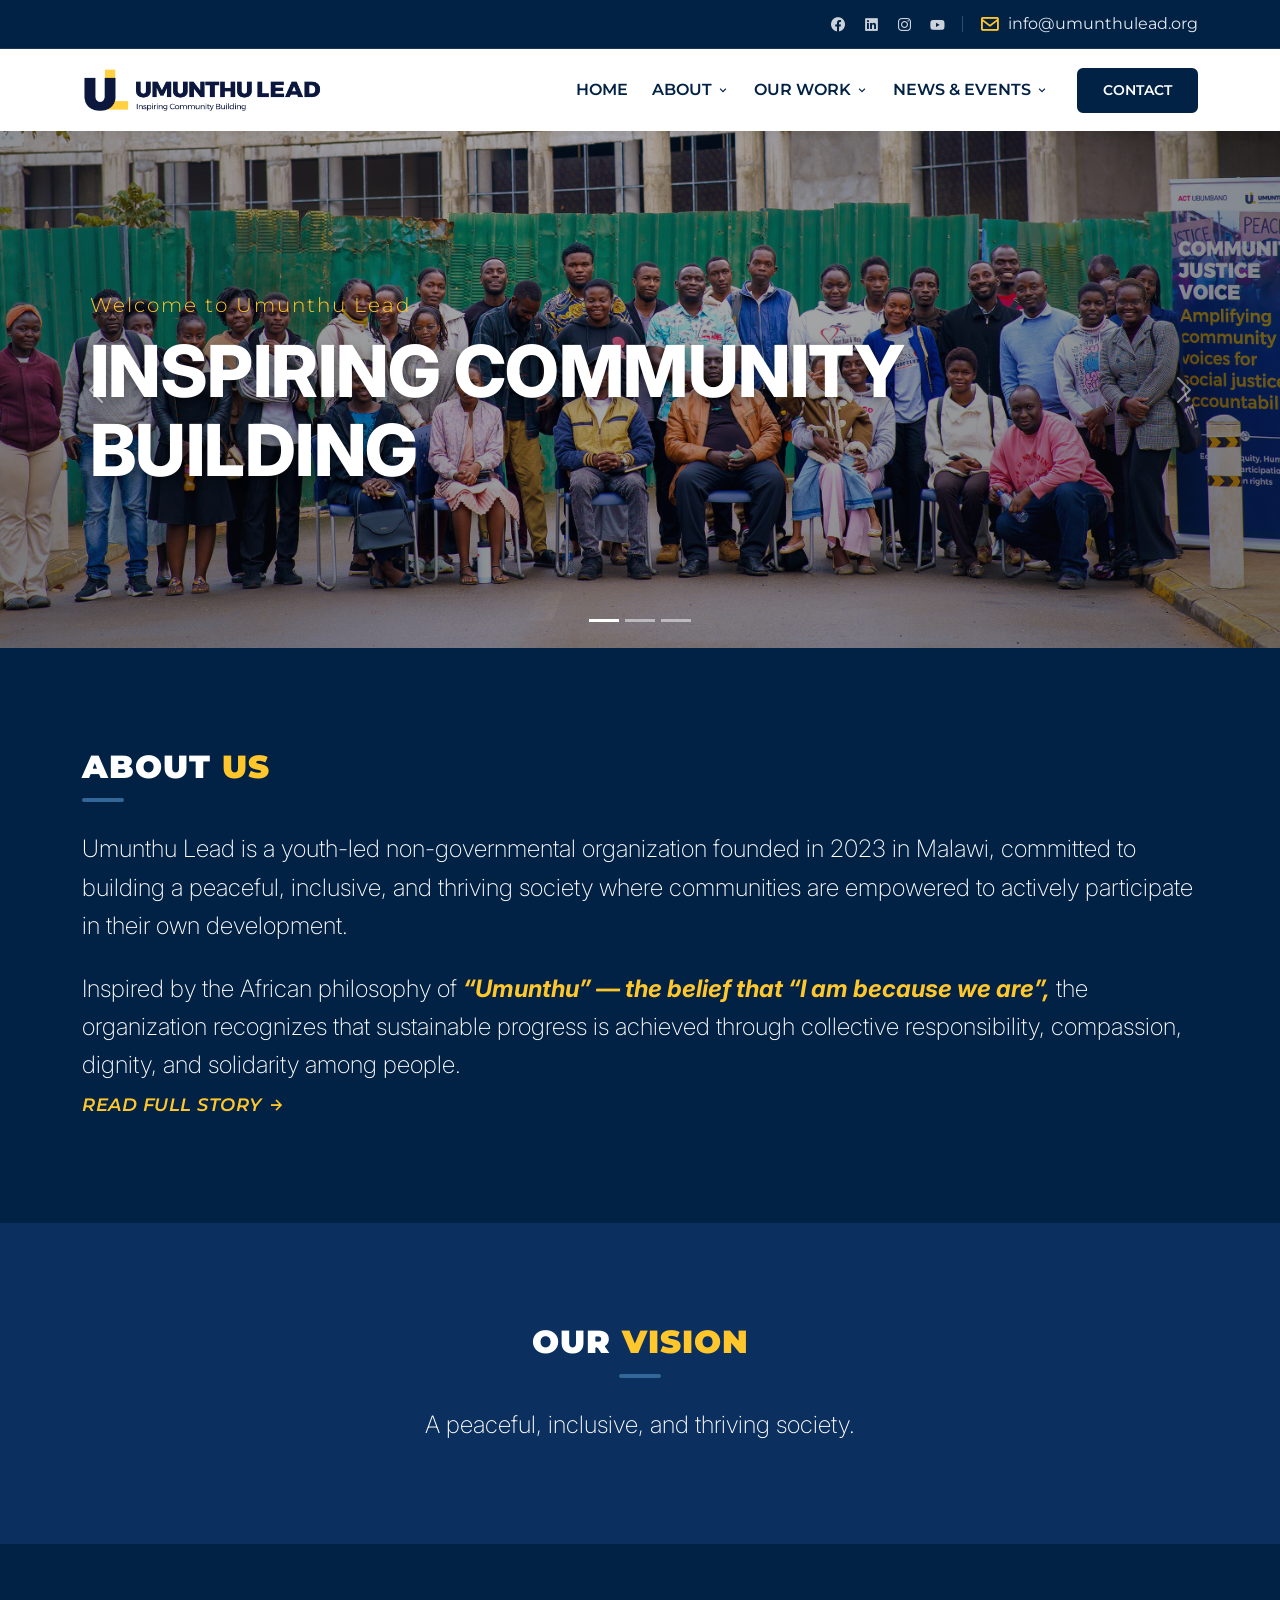
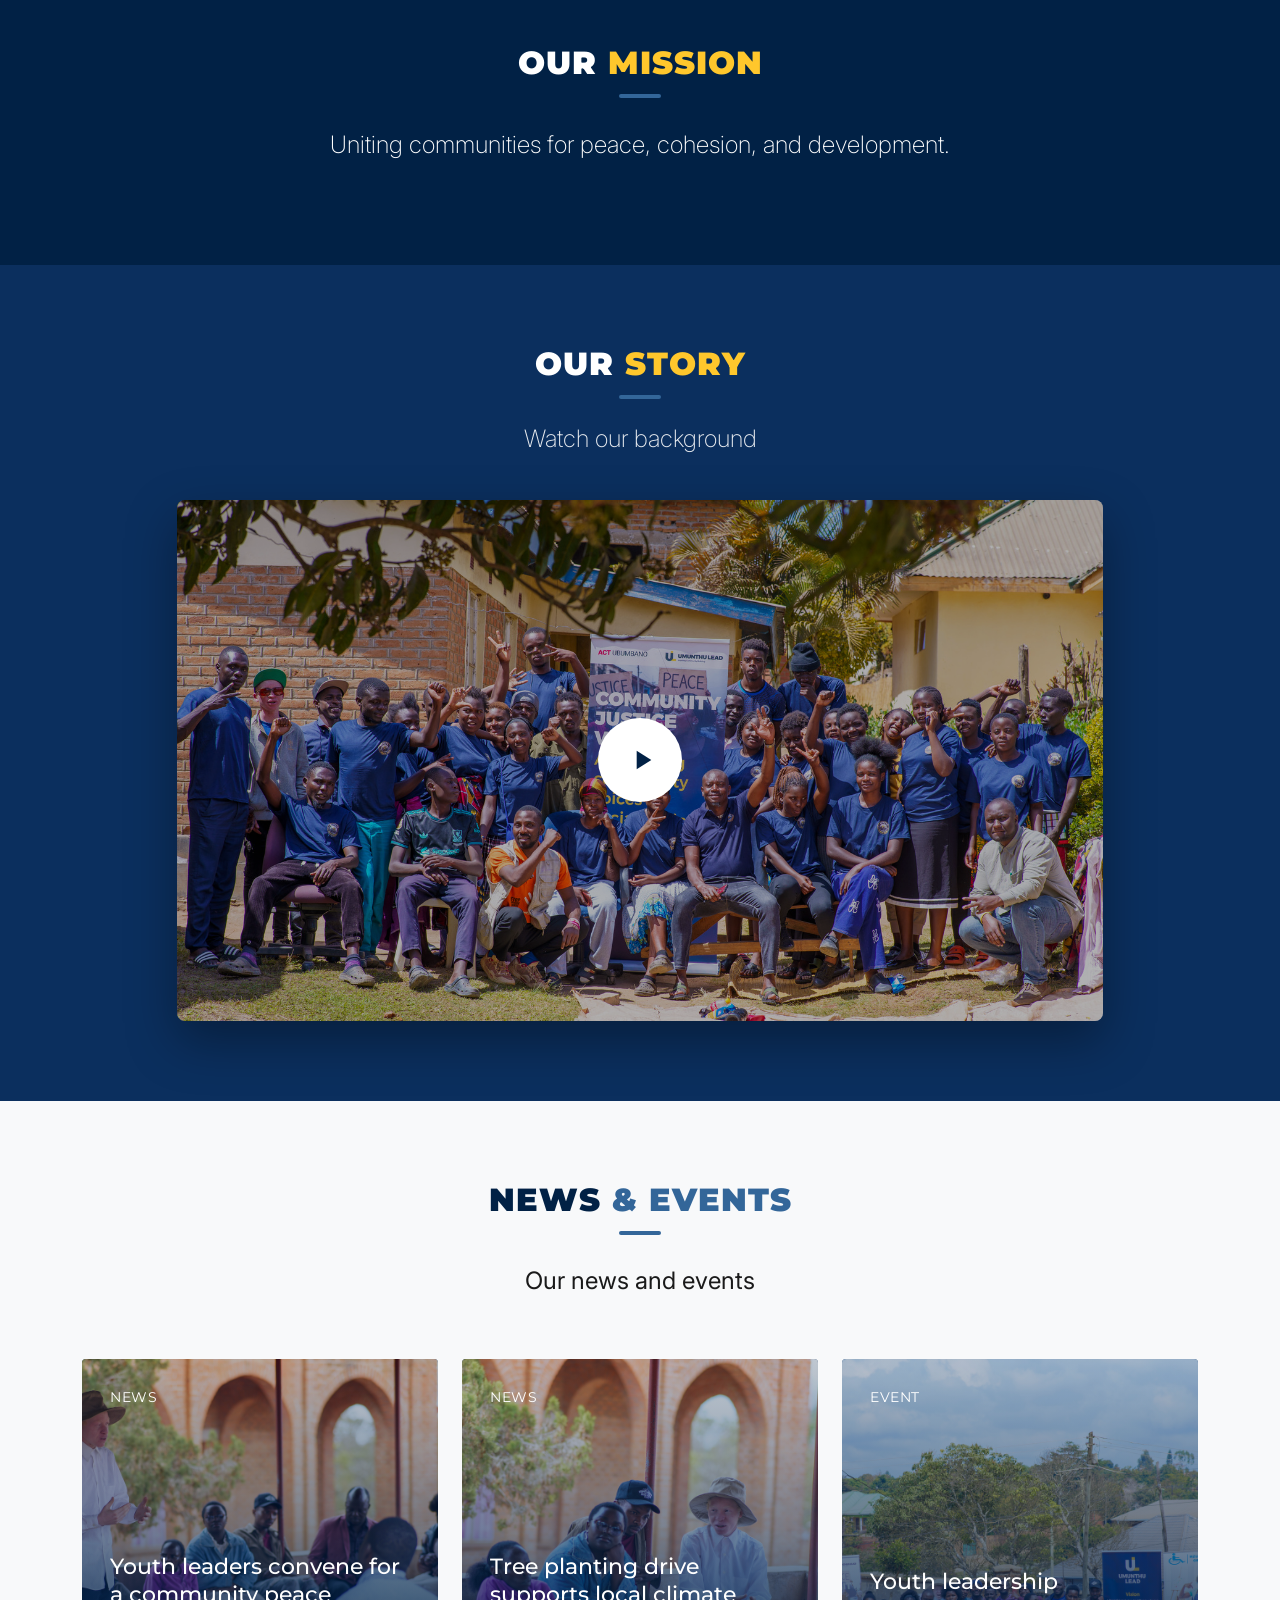
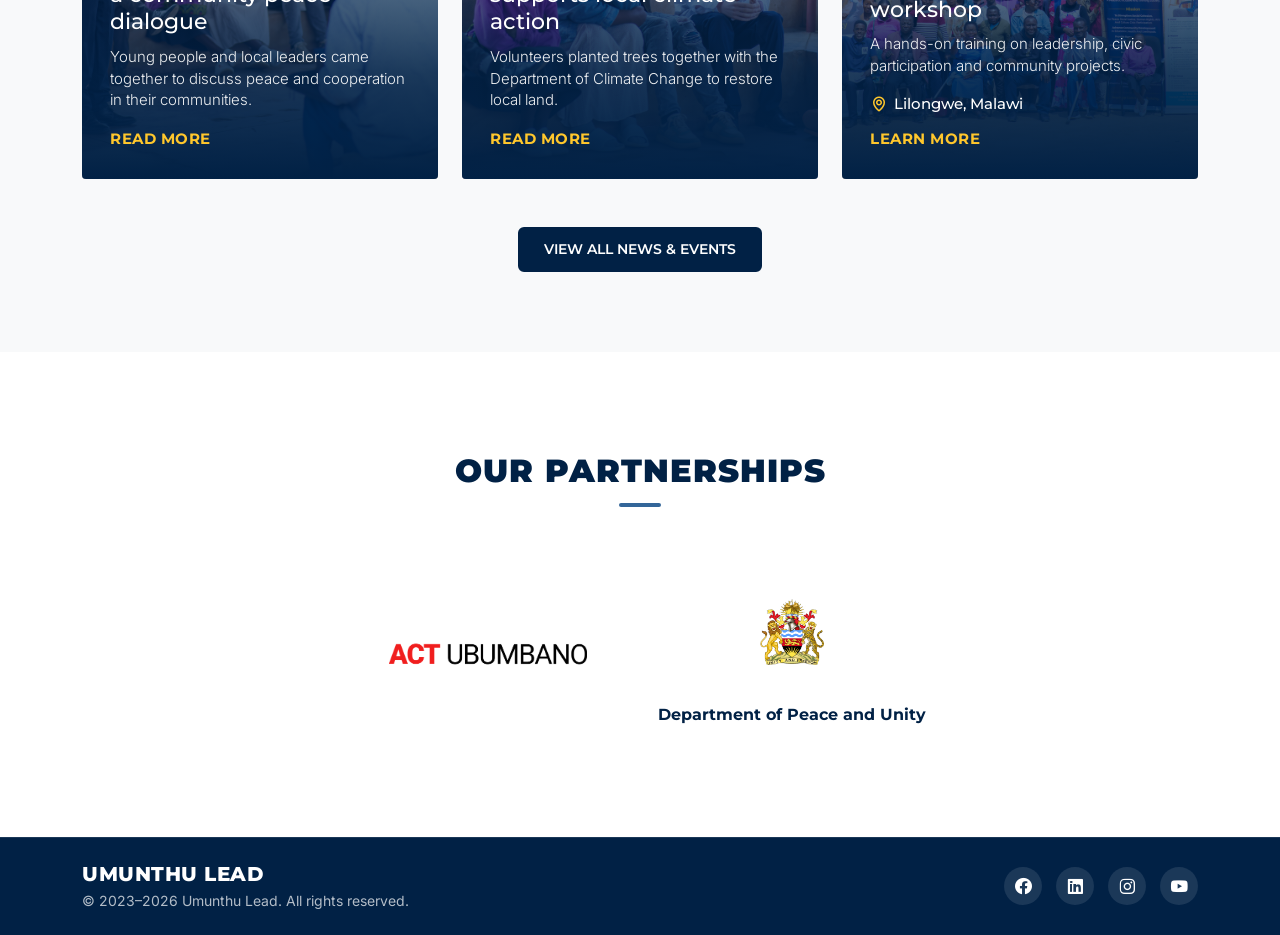
==== index.html @ a401dd24 "commit" ====
<!DOCTYPE html>
<html lang="en">

<head>
    <meta charset="UTF-8">
    <meta name="viewport" content="width=device-width, initial-scale=1.0">
    <title>Umunthu Lead</title>

    <!-- bootstrap -->
    <link rel="stylesheet" href="./assets/vendor/bootstrap.bundle.min.css">
    <!-- Owil -->
    <link rel="stylesheet" href="./assets/vendor/owl.carousel.min.css">
    <link rel="stylesheet" href="./assets/vendor/owl.theme.default.css">
    <!-- boxicons -->
    <link href='https://unpkg.com/boxicons@2.1.4/css/boxicons.min.css' rel='stylesheet'>

    <link rel="stylesheet" href="./assets/css/app.css">
</head>

<body id="home">

<!-- Header Wrapper for Sticky Nav -->
<header class="header-area">
    <!-- top nav -->
    <nav class="top-nav">
        <div class="container">
            <div class="row align-items-center justify-content-end">
                <!-- Left part left empty -->
                <div class="col-auto me-auto d-none d-md-block"></div>

                <!-- Right side grouping: Social Links + Divider + Email -->
                <div class="col-auto">
                    <div class="top-nav-right-content">
                        <!-- Social links -->
                        <div class="social-links">
                            <a href="https://www.facebook.com/profile.php?id=61565016735270" target="_blank" rel="noopener noreferrer" aria-label="Facebook">
                                <i class='bx bxl-facebook-circle'></i>
                            </a>
                            <a href="https://www.linkedin.com/company/umunthu-lead" target="_blank" rel="noopener noreferrer" aria-label="LinkedIn">
                                <i class='bx bxl-linkedin-square'></i>
                            </a>
                            <a href="https://www.instagram.com/umunthuleadhub/" target="_blank" rel="noopener noreferrer" aria-label="Instagram">
                                <i class='bx bxl-instagram'></i>
                            </a>
                            <a href="https://www.youtube.com/@UMUNTHULEAD" target="_blank" rel="noopener noreferrer" aria-label="YouTube">
                                <i class='bx bxl-youtube'></i>
                            </a>
                        </div>

                        <!-- Thin vertical divider -->
                        <div class="top-nav-divider"></div>

                        <!-- Email -->
                        <div class="top-nav-email">
                            <p>
                                <i class='bx bx-envelope'></i>
                                <span>info@umunthulead.org</span>
                            </p>
                        </div>
                    </div>
                </div>
            </div>
        </div>
    </nav>

    <!-- main nav -->
<nav class="navbar navbar-expand-lg bg-white main-nav">
    <div class="container">
        <a class="navbar-brand d-flex align-items-center gap-2" href="#">
            <img src="./assets/images/header/UMUNTHU Lead-04.png" alt="Umunthu Lead Logo" class="navbar-logo">
        </a>
        <button class="navbar-toggler" type="button" data-bs-toggle="collapse" data-bs-target="#navbarNav"
            aria-controls="navbarNav" aria-expanded="false" aria-label="Toggle navigation">
            <span class="navbar-toggler-icon"></span>
        </button>
        <div class="collapse navbar-collapse" id="navbarNav">
            <ul class="navbar-nav ms-auto">

                <!-- Home -->
                <li class="nav-item">
                    <a class="nav-link" href="#home">Home</a>
                </li>

                <!-- About Dropdown -->
                <li class="nav-item dropdown">
                    <a class="nav-link d-flex align-items-center gap-1" href="#about" id="aboutDropdown" role="button"
                        data-bs-toggle="dropdown" aria-expanded="false">
                        <span>About</span>
                        <i class='bx bx-chevron-down dropdown-icon'></i>
                    </a>
                    <ul class="dropdown-menu" aria-labelledby="aboutDropdown">
                        <li><a class="dropdown-item" href="./pages/who-we-are.html">Who We Are</a></li>
                        <li><a class="dropdown-item" href="./pages/who-we-are.html#strategic-objectives">Our Strategic objectives</a></li>
                        <!-- OUR STORY TRIGGER -->
                        <li><a class="dropdown-item" href="#" id="navOurStoryLink">Watch Our Story</a></li>
                        <li><a class="dropdown-item" href="./pages/core-values.html">Core Values</a></li>
                        <li><a class="dropdown-item" href="./pages/team.html">Our Team</a></li>
                    </ul>
                </li>

                <!-- Our Work Dropdown -->
                <li class="nav-item dropdown">
                    <a class="nav-link d-flex align-items-center gap-1" href="#" id="workDropdown" role="button"
                        data-bs-toggle="dropdown" aria-expanded="false">
                        <span>Our Work</span>
                        <i class='bx bx-chevron-down dropdown-icon'></i>
                    </a>
                    <ul class="dropdown-menu" aria-labelledby="workDropdown">
                        <li><a class="dropdown-item" href="./pages/key-focus-areas.html">Key Focus Areas</a></li>
                        <li><a class="dropdown-item" href="./pages/projects.html">Projects</a></li>
                        <li><a class="dropdown-item" href="#programs">Programs</a></li>
                        <li><a class="dropdown-item" href="#sdgs">SDGs</a></li>
                    </ul>
                </li>

                <!-- News & Events Dropdown -->
                <li class="nav-item dropdown">
                    <a class="nav-link d-flex align-items-center gap-1" href="#" id="eventsDropdown" role="button"
                        data-bs-toggle="dropdown" aria-expanded="false">
                        <span>News & Events</span>
                        <i class='bx bx-chevron-down dropdown-icon'></i>
                    </a>
                    <ul class="dropdown-menu" aria-labelledby="eventsDropdown">
                        <li><a class="dropdown-item" href="#latest-news">Latest News</a></li>
                        <li><a class="dropdown-item" href="#upcoming-events">Upcoming Events</a></li>
                        <li><a class="dropdown-item" href="#stories">Impact Stories</a></li>
                        <li><a class="dropdown-item" href="#stories">Gallery</a></li>
                    </ul>
                </li>

            </ul>
            <a href="#contact" class="btn btn-brand ms-lg-3">Contact</a>
        </div>
    </div>
</nav>


</header>
    <!-- hero section -->
    <!-- <section class="hero-section">
        <div class="hero-overlay"></div>
        <div class="container h-100">
            <div class="row h-100 align-items-center">
                <div class="col-lg-7 col-md-9 text-white position-relative z-2">
                    <span class="hero-subtitle mb-2 d-inline-block">Empowering Communities</span>
                    <h1 class="hero-title mb-3">Inspiring Community Building</h1>
                    <p class="hero-text mb-4">We drive transformation through youth empowerment, advocacy, and sustainable community development programs across Malawi.</p>
                    <div class="hero-buttons d-flex align-items-center gap-3">
                        <a href="#about" class="btn btn-brand">Learn More</a>
                        <a href="#work" class="btn btn-outline-light-brand">Our Projects</a>
                    </div>
                </div>
            </div>
        </div>
    </section> -->


 <!-- HERO SECTION (slider) -->
<section class="hero-section" id="hero">
    <div id="heroCarousel" class="carousel slide carousel-fade" data-bs-ride="carousel" data-bs-interval="5000">

        <!-- Dots -->
        <div class="carousel-indicators">
            <button type="button" data-bs-target="#heroCarousel" data-bs-slide-to="0" class="active" aria-current="true" aria-label="Slide 1"></button>
            <button type="button" data-bs-target="#heroCarousel" data-bs-slide-to="1" aria-label="Slide 2"></button>
            <button type="button" data-bs-target="#heroCarousel" data-bs-slide-to="2" aria-label="Slide 3"></button>
        </div>

        <!-- Slides -->
        <div class="carousel-inner">

            <div class="carousel-item active">
                <div class="hero-slide hero-slide-1">
                    <div class="container hero-content">
                        <p class="hero-subtitle">Welcome to Umunthu Lead</p>
                        <h2 class="hero-title">Inspiring Community Building</h2>
                    </div>
                </div>
            </div>

            <div class="carousel-item">
                <div class="hero-slide hero-slide-2">
                    <div class="container hero-content">
                        <p class="hero-subtitle">Welcome to Umunthu Lead</p>
                        <h2 class="hero-title">Strengthening Social Cohesion</h2>
                    </div>
                </div>
            </div>

            <div class="carousel-item">
                <div class="hero-slide hero-slide-3">
                    <div class="container hero-content">
                        <p class="hero-subtitle">Welcome to Umunthu Lead</p>
                        <h2 class="hero-title">Advancing Community Development</h2>
                    </div>
                </div>
            </div>

        </div>

        <!-- Arrows -->
        <button class="carousel-control-prev" type="button" data-bs-target="#heroCarousel" data-bs-slide="prev">
            <span class="carousel-control-prev-icon" aria-hidden="true"></span>
            <span class="visually-hidden">Previous</span>
        </button>
        <button class="carousel-control-next" type="button" data-bs-target="#heroCarousel" data-bs-slide="next">
            <span class="carousel-control-next-icon" aria-hidden="true"></span>
            <span class="visually-hidden">Next</span>
        </button>

    </div>
</section>


    <!-- about -->
     
<section class="about bg-1" id="about">
    <div class="container">
        <div class="row about-row">
            <div class="col-12 col-lg-10 about-content text-start">
                <h2 class="about-title">About <span class="color-2">Us</span></h2>
                <div class="about-divider"></div>
                <p>Umunthu Lead is a youth-led non-governmental organization founded in 2023 in Malawi, committed to building a peaceful, inclusive, and thriving society where communities are empowered to actively participate in their own development.</p>
                
                <!-- Inlined Read More link right at the end of the second paragraph -->
                <p>Inspired by the African philosophy of <span class="text-italic fw-bold color-2">“Umunthu” — the belief that “I am because we are”,</span> the organization recognizes that sustainable progress is achieved through collective responsibility, compassion, dignity, and solidarity among people. <br> 
                    <a href="./pages/who-we-are.html" class="about-read-more-inline">
                        <span>Read Full Story</span>
                        <i class='bx bx-right-arrow-alt'></i>
                    </a>
                </p>
            </div>
        </div>
    </div>
</section>
   
<!-- OUR VISION SECTION -->
<section class="about bg-2" id="vision">
    <div class="container">
        <!-- justify-content-center centers the column horizontally -->
        <div class="row about-row justify-content-center">
            <!-- text-center centers the heading, divider, and paragraph text -->
            <div class="col-12 col-lg-10 about-content text-center">
                <h2 class="about-title">Our <span class="color-2">Vision</span></h2>
                <div class="about-divider mx-auto"></div>
                <p class="vision">A peaceful, inclusive, and thriving society.</p>
            </div>
        </div>
    </div>
</section>

<!-- OUR MISSION SECTION -->
<section class="about bg-1" id="mission">
    <div class="container">
        <!-- justify-content-center centers the column horizontally -->
        <div class="row about-row justify-content-center">
            <!-- text-center centers the heading, divider, and paragraph text -->
            <div class="col-12 col-lg-10 about-content text-center">
                <h2 class="about-title">Our <span class="color-2">Mission</span></h2>
                <div class="about-divider mx-auto"></div>
                <p class="mission">Uniting communities for peace, cohesion, and development.</p>
            </div>
        </div>
    </div>
</section>

<!-- OUR STORY SECTION -->
<section class="our-story bg-2" id="our-story">
    <div class="container">

        <!-- Centered heading -->
        <div class="row justify-content-center text-center">
            <div class="col-12 col-lg-10">
                <h2 class="about-title">Our <span class="color-2">Story</span></h2>
                <div class="about-divider mx-auto"></div>
                <p class="story-text">Watch our background</p>
            </div>
        </div>

        <!-- Video below -->
        <div class="row justify-content-center">
            <div class="col-12 col-lg-10">
                <div class="story-video-wrapper">
                    <div class="story-video-cover"
                         id="storyVideoTrigger"
                         style="background-image: url('./assets/video/DSC08965.jpg');"
                         role="button"
                         tabindex="0"
                         aria-haspopup="dialog"
                         aria-controls="storyVideoModal"
                         aria-label="Play our story video">
                        <span class="story-play-btn">
                            <svg viewBox="0 0 24 24" width="32" height="32" fill="currentColor" aria-hidden="true">
                                <path d="M8 5v14l11-7z"/>
                            </svg>
                        </span>
                    </div>
                </div>
            </div>
        </div>

    </div>
</section>

<!-- VIDEO MODAL -->
<div class="story-modal" id="storyVideoModal" role="dialog" aria-modal="true" aria-label="Our Story Video" aria-hidden="true">
    <div class="story-modal-backdrop" data-close-modal></div>

    <div class="story-modal-dialog">
        <button type="button" class="story-modal-close" aria-label="Close video" data-close-modal>
            <svg viewBox="0 0 24 24" width="22" height="22" fill="none" stroke="currentColor" stroke-width="2.5" stroke-linecap="round" aria-hidden="true">
                <path d="M6 6l12 12M18 6L6 18"/>
            </svg>
        </button>

        <div class="story-modal-video-box">
            <video id="storyModalVideo"
                   controls
                   playsinline
                   preload="none"
                   poster="./assets/video/DSC08965.jpg"
                   controlslist="nodownload">
                <source src="./assets/video/VOICES THAT MATTER   COMMUNITY JUSTICE VOICE.mp4">
                Your browser does not support the video tag.
            </video>
        </div>
    </div>
</div>

<!-- NEWS & EVENTS SECTION -->
<section class="news" id="latest-news">
    <div class="container">

        <!-- Header -->
        <div class="row justify-content-center text-center">
            <div class="col-12 col-lg-10">
                <h2 class="about-title-dark">News <span class="color-hover">&amp; Events</span></h2>
                <div class="about-divider mx-auto"></div>
                <p class="news-intro">Our news and events</p>
            </div>
        </div>

        <!-- 3 Cards Grid -->
        <!-- 3 Cards Grid -->
<div class="row g-4 mt-1 justify-content-center">

    <!-- Card 1: News -->
    <div class="col-12 col-md-4 d-flex justify-content-center">
        <article class="news-card">
            <a href="#" class="news-card-link">
                <img class="news-card-img" src="./assets/images/NewsandEvents/DSC07074.jpg" alt="Youth leaders at a community dialogue" loading="lazy">
                <div class="news-card-body">
                    <span class="news-tag">News</span>
                    <div class="news-card-content">
                        <h3 class="news-card-title">Youth leaders convene for a community peace dialogue</h3>
                        <p class="news-card-text">Young people and local leaders came together to discuss peace and cooperation in their communities.</p>
                        <span class="news-more">Read more</span>
                    </div>
                </div>
            </a>
        </article>
    </div>

    <!-- Card 2: News -->
    <div class="col-12 col-md-4 d-flex justify-content-center">
        <article class="news-card">
            <a href="#" class="news-card-link">
                <img class="news-card-img" src="./assets/images/NewsandEvents/DSC07107.jpg" alt="Tree planting by youth volunteers" loading="lazy">
                <div class="news-card-body">
                    <span class="news-tag">News</span>
                    <div class="news-card-content">
                        <h3 class="news-card-title">Tree planting drive supports local climate action</h3>
                        <p class="news-card-text">Volunteers planted trees together with the Department of Climate Change to restore local land.</p>
                        <span class="news-more">Read more</span>
                    </div>
                </div>
            </a>
        </article>
    </div>

    <!-- Card 3: Event -->
    <div class="col-12 col-md-4 d-flex justify-content-center" id="upcoming-events">
        <article class="news-card news-card-event">
            <a href="#" class="news-card-link">
                <img class="news-card-img" src="./assets/images/NewsandEvents/DSC07167.jpg" alt="Leadership training workshop" loading="lazy">
                <div class="news-card-body">
                    <span class="news-tag">Event</span>
                    <div class="news-card-content">
                        <h3 class="news-card-title">Youth leadership workshop</h3>
                        <p class="news-card-text">A hands-on training on leadership, civic participation and community projects.</p>
                        <span class="news-meta"><i class='bx bx-map'></i> Lilongwe, Malawi</span>
                        <span class="news-more">Learn more</span>
                    </div>
                </div>
            </a>
        </article>
    </div>

</div>

        <!-- View all -->
        <div class="text-center mt-5">
            <a href="#" class="btn btn-brand">View all news &amp; events</a>
        </div>

    </div>
</section>

<!-- PARTNERSHIPS SECTION -->
<section class="about bg-white" id="partnerships">
    <div class="container">
        <!-- Centered Header -->
        <div class="row about-row justify-content-center text-center">
            <div class="col-12 col-lg-10 about-content">
                <h2 class="about-title-dark">Our Partnerships </h2>
                <div class="about-divider mx-auto"></div>
            </div>
        </div>

        <!-- 2 Partners Row -->
        <div class="row g-4 justify-content-center align-items-center text-center">

            <!-- Partner 1 -->
            <div class="col-12 col-md-auto">
                <div class="partner-item">
                    <div class="partner-logo-box mb-3">
                        <img src="./assets/images/logos/ubumbano.png" alt="ACT Ubumbano logo" class="partner-logo">
                    </div>
                    <!-- <h4 class="partner-name">ACT Ubumbano</h4> -->
                </div>
            </div>

            <!-- Partner 2 -->
            <div class="col-12 col-md-auto">
                <div class="partner-item">
                    <div class="partner-logo-box mb-3">
                        <img src="./assets/images/logos/Malawi Govenment.png" alt="Department of Climate Change logo" class="partner-logo">
                    </div>
                    <h4 class="partner-name">Department of Peace and Unity</h4>
                </div>
            </div>

        </div>
    </div>
</section>



<!-- FOOTER SECTION -->
<footer class="footer bg-1" id="contact">
    <div class="container">
        <div class="row align-items-center gy-4">
            
            <!-- Left Column: Brand & Copyright -->
            <div class="col-12 col-md-6 text-center text-md-start">
                <h3 class="footer-brand mb-1">Umunthu Lead</h3>
                <p class="footer-text mb-0">&copy; 2023–2026 Umunthu Lead. All rights reserved.</p>
            </div>

            <!-- Right Column: Social Media Links -->
            <div class="col-12 col-md-6 text-center text-md-end">
                <div class="footer-socials justify-content-center justify-content-md-end">
                    <a href="https://www.facebook.com/profile.php?id=61565016735270" target="_blank" rel="noopener noreferrer" aria-label="Facebook">
                        <i class='bx bxl-facebook-circle'></i>
                    </a>
                    <a href="https://www.linkedin.com/company/umunthu-lead" target="_blank" rel="noopener noreferrer" aria-label="LinkedIn">
                        <i class='bx bxl-linkedin-square'></i>
                    </a>
                    <a href="https://www.instagram.com/umunthuleadhub/" target="_blank" rel="noopener noreferrer" aria-label="Instagram">
                        <i class='bx bxl-instagram'></i>
                    </a>
                    <a href="https://www.youtube.com/@UMUNTHULEAD" target="_blank" rel="noopener noreferrer" aria-label="YouTube">
                        <i class='bx bxl-youtube'></i>
                    </a>
                </div>
            </div>

        </div>
    </div>
</footer>

<!-- Scroll to Top Floating Button -->
<a href="#home" class="scroll-top-btn" id="scrollTopBtn" aria-label="Scroll to top">
    <i class='bx bx-up-arrow-alt'></i>
</a>

    <script src="./assets/vendor/bootstrap.bundle.min.js"></script>
    <script src="./assets/vendor/jquery.min.js"></script>
    <script src="./assets/vendor/owl.carousel.min.js"></script>

    <script src="./assets/js/app.js"></script>
</body>

</html>
---- assets/css/app.css ----
@import url('https://fonts.googleapis.com/css2?family=DM+Sans:ital,opsz,wght@0,9..40,100..1000;1,9..40,100..1000&family=Inter:ital,opsz,wght@0,14..32,100..900;1,14..32,100..900&family=Montserrat:ital,wght@0,100..900;1,100..900&display=swap');

/* ==========================================================================
   GLOBAL VARIABLES & RESET
   ========================================================================== */
:root {
    --color-primary: #012145; 
    --color-primary-2: #0B2F5E; 
    --color-secondary: #FFC72C;     /* Sun Yellow Accent */
    --color-hover: #336699;        /* Lighter Blue Accent for Hover */
    --color-white: #FFFFFF;        /* Pure White */
    --color-bg-brighter: #E8EEF5;

    --color-text-dark: #1A1A1A;
    --color-bg-light: #F8F9FA;
    --color-border: #E2E8F0;
}

html {
    scroll-behavior: smooth;
}

body {
    font-family: 'Montserrat', sans-serif;
    line-height: 1.5;
    color: var(--color-text-dark);
    overflow-x: hidden;
}

a {
    text-decoration: none;
    transition: all 0.3s ease;
}

.bg-1 {
    background: var(--color-primary);
}

.bg-2 {
    background: var(--color-primary-2);
}

.color-2 {
    color: var(--color-secondary);
}

.text-italic {
    font-style: italic;
}

/* Container width standardizations for large & ultra-wide displays */
.container {
    width: 100%;
    margin-left: auto;
    margin-right: auto;
}

@media (min-width: 1400px) {
    .container,
    .about .container,
    .news .container {
        max-width: 1320px !important;
    }
}

@media (min-width: 1600px) {
    .container,
    .about .container,
    .news .container {
        max-width: 1400px !important;
    }
}

/* ==========================================================================
   0. HEADER WRAPPER (Sticky Navigation)
   ========================================================================== */
.header-area {
    position: sticky;
    top: 0;
    z-index: 1030; /* Stays above Bootstrap modals/dropdowns */
    width: 100%;
}

/* ==========================================================================
   1. TOP NAVIGATION (Height: 49px)
   ========================================================================== */
.top-nav {
    height: 49px;
    min-height: 49px;
    background-color: var(--color-primary);
    color: var(--color-white);
    font-size: 12px;
    display: flex;
    align-items: center;
    border-bottom: 1px solid rgba(255, 255, 255, 0.1);
}

.top-nav .container,
.top-nav .row {
    height: 100%;
}

/* Right Content Grouping container */
.top-nav-right-content {
    display: flex;
    align-items: center;
    height: 100%;
    gap: 16px;
}

/* Social Links */
.top-nav .social-links {
    display: flex;
    align-items: center;
    gap: 16px;
    height: 100%;
}

.top-nav .social-links a {
    color: rgba(255, 255, 255, 0.8);
    font-size: 17px;
    width: 17px;
    height: 17px;
    display: flex;
    align-items: center;
    justify-content: center;
}

.top-nav .social-links a:hover {
    color: var(--color-secondary);
}

/* Thin Demarcation Line */
.top-nav-divider {
    width: 1px;
    height: 16px;
    background-color: rgba(255, 255, 255, 0.2);
}

/* Email Info */
.top-nav p {
    margin-bottom: 0;
    color: rgba(255, 255, 255, 0.9);
    display: flex;
    align-items: center;
    gap: 8px;
    font-weight: 400;
    font-size: 16px;
    transition: all 0.4s ease-in-out;
}

.top-nav span:hover {
    text-decoration: underline;
    cursor: pointer;
    color: var(--color-secondary);
}

.top-nav p i {
    color: var(--color-secondary);
    font-size: 1.3rem;
}

/* ==========================================================================
   2. MAIN NAVIGATION (Height: 72px)
   ========================================================================== */
.navbar {
    height: 82px;
    min-height: 82px;
    padding-top: 0;
    padding-bottom: 0;
    background-color: var(--color-white) !important;
    box-shadow: 0 2px 10px rgba(0, 0, 0, 0.05);
}

/* Brand / Logo Styling */
.navbar-brand {
    font-weight: 800;
    font-size: 1.4rem;
    color: var(--color-primary);
    letter-spacing: -0.5px;
    display: flex;
    align-items: center;
    height: 100%;
}

.navbar-brand:hover {
    color: var(--color-primary);
}

.navbar-logo {
    height: 43px;
    width: auto;
    object-fit: contain;
}

/* Nav Links */
.navbar-nav .nav-link {
    color: var(--color-primary);
    font-weight: 600;
    font-size: 16px;
    padding: 0 12px !important;
    text-transform: uppercase;
    line-height: 72px; /* Centers text across 72px height */
    transition: color 0.4s ease;
}

.navbar-nav .nav-link:hover,
.navbar-nav .nav-link.active,
.navbar-nav .show > .nav-link {
    color: var(--color-hover);
}

/* Dropdown Menu Box Styling */
.navbar-nav .dropdown-menu {
    border: none;
    border-radius: 6px;
    box-shadow: 0 10px 30px rgba(0, 0, 0, 0.1);
    padding: 8px 0;
    margin-top: 0;
    background-color: var(--color-white);
}

/* Dropdown Menu Items */
.navbar-nav .dropdown-item {
    font-size: 15px;
    font-weight: 600;
    color: var(--color-primary);
    padding: 10px 20px;
    transition: all 0.3s ease;
}

.navbar-nav .dropdown-item:hover {
    background-color: var(--color-bg-light);
    color: var(--color-hover);
    padding-left: 24px;
}

/* Desktop Hover Trigger */
@media (min-width: 992px) {
    .navbar-nav .nav-item.dropdown:hover .dropdown-menu {
        display: block;
        animation: fadeIn 0.25s ease-in-out;
    }
}

@keyframes fadeIn {
    from {
        opacity: 0;
        transform: translateY(6px);
    }
    to {
        opacity: 1;
        transform: translateY(0);
    }
}

/* Hide Bootstrap's Default Caret Triangle */
.navbar-nav .dropdown-toggle::after {
    display: none !important;
}

/* Custom Dropdown Icon Styling */
.navbar-nav .dropdown-icon {
    font-size: 14px;
    color: var(--color-primary);
    transition: transform 0.3s ease, color 0.3s ease;
}

.navbar-nav .nav-item.dropdown:hover .dropdown-icon,
.navbar-nav .nav-link:hover .dropdown-icon {
    color: var(--color-hover);
}

/* Contact Button */
.btn-brand {
    background-color: var(--color-primary);
    color: var(--color-white);
    font-weight: 600;
    font-size: 14px;
    text-transform: uppercase;
    padding: 10px 24px;
    border-radius: 6px;
    border: 2px solid var(--color-primary);
    transition: all 0.3s ease;
}

.btn-brand:hover {
    background-color: var(--color-hover);
    color: var(--color-white);
}

/* Mobile Adjustments for Navbar */
@media (max-width: 991.98px) {
    .navbar {
        height: auto;
        min-height: 72px;
        padding: 12px 0;
    }
    
    .navbar-collapse {
        background-color: var(--color-white);
        padding: 16px 0;
    }

    .navbar-nav .nav-link {
        line-height: 2.5;
        padding: 0 !important;
    }

    .navbar-nav .dropdown-menu {
        box-shadow: none;
        background-color: var(--color-bg-light);
        padding: 4px 12px;
        margin-bottom: 8px;
    }

    .btn-brand {
        display: inline-block;
        margin-top: 12px;
    }
}
/* ==========================================================================
   3. HERO SECTION (Height: 517px) - Slider
   ========================================================================== */
.hero-section {
    height: 517px;
    min-height: 517px;
    position: relative;
    overflow: hidden;
}

.hero-section .carousel,
.hero-section .carousel-inner,
.hero-section .carousel-item,
.hero-slide {
    height: 100%;
}

.hero-slide {
    position: relative;
    display: flex;
    align-items: center;
    background-color: var(--color-primary-2);
    background-size: cover;
    background-position: center;
    background-repeat: no-repeat;
}

.hero-slide::before {
    content: "";
    position: absolute;
    inset: 0;
    background:
        radial-gradient(circle at center, rgba(12, 16, 23, 0.142) 0%, rgba(13, 18, 27, 0.368) 100%),
        linear-gradient(to bottom, rgba(0, 0, 0, 0.156) 0%, rgba(0, 0, 0, 0.316) 100%);
}

.hero-slide-1 { background-image: url('../images/hero/1.jpg'); }
.hero-slide-2 { background-image: url('../images/hero/2.jpg'); }
.hero-slide-3 { background-image: url('../images/hero/3.jpg'); }

.hero-content {
    position: relative;
    z-index: 2;
    padding-left: clamp(24px, 7vw, 104px);
    padding-right: clamp(24px, 5vw, 64px);
    text-align: left;
    max-width: 1300px;
}

.hero-section .carousel-indicators {
    margin-bottom: 16px;
}

.hero-subtitle {
    font-family: 'Montserrat', sans-serif;
    font-size: clamp(16px, 1.7vw, 20px);
    font-weight: 300;
    letter-spacing: clamp(1px, 0.2vw, 2px);
    color: var(--color-secondary);
    margin-bottom: 12px;
}

.hero-title {
    font-family: 'Inter', sans-serif;
    /* Scales between 64px (desktop minimum) and 90px (ultra-wide maximum) */
    font-size: clamp(66px, 5.6vw, 92px);
    font-weight: 800;
    text-transform: uppercase;
    line-height: 1.1;
    letter-spacing: -0.5px;
    color: var(--color-white);
    margin-bottom: 0;
    
    /* Subtle text shadow for readability */
    text-shadow: 0 4px 12px rgba(0, 0, 0, 0.384);
}

.btn-outline-brand {
    background-color: transparent;
    color: var(--color-white);
    font-weight: 600;
    font-size: 12.5px;
    text-transform: uppercase;
    padding: 10px 24px;
    border-radius: 6px;
    border: 2px solid var(--color-white);
    transition: all 0.3s ease;
}

.btn-outline-brand:hover {
    background-color: var(--color-white);
    color: var(--color-primary);
    border-color: var(--color-white);
}

/* Mobile & Tablet override so it stays appropriately sized on smaller viewports */
@media (max-width: 991.98px) {
    .hero-content {
        padding-left: 32px;
        padding-right: 32px;
    }
    .hero-title {
        font-size: clamp(32px, 7vw, 50px);
    }
    .hero-subtitle {
        font-size: 15px;
    }
}


/* ==========================================================================
   4. ABOUT SECTION
   ========================================================================== */
.about {
    padding-top: 100px !important;
    padding-bottom: 100px !important;
}

.about .container {
    max-width: 1140px;
    margin-left: auto;
    margin-right: auto;
    padding-left: 12px;
    padding-right: 12px;
}

.about-row {
    display: flex;
    justify-content: flex-start;
}

.about-content {
    width: 100%;
}

.about-title {
    font-size: 32px;
    text-transform: uppercase;
    font-weight: 1000;
    color: var(--color-white) !important;
    margin-bottom: 12px;
    letter-spacing: 1px;
}

.about-divider {
    width: 42px;
    height: 4px;
    background-color: var(--color-hover);
    border-radius: 2px;
    margin-bottom: 28px;
}

.about-row p {
    font-family: 'Inter', sans-serif;
    color: var(--color-white) !important;
    font-size: 24px;
    font-weight: 200;
    letter-spacing: 0;
    line-height: 1.6;
    margin-bottom: 24px;
}

.about-row p:last-child {
    margin-bottom: 0;
}

.about-read-more-inline {
    display: inline-flex;
    align-items: center;
    gap: 4px;
    color: var(--color-secondary);
    font-family: 'Montserrat', sans-serif;
    font-size: 18px;
    font-weight: 600;
    text-transform: uppercase;
    letter-spacing: 0.5px;
    text-decoration: none;
    transition: all 0.3s ease;
    vertical-align: middle;
    font-style: italic !important;
}

.about-read-more-inline i {
    font-size: 20px;
    transition: transform 0.3s ease;
}

.about-read-more-inline:hover {
    color: var(--color-white);
}

.about-read-more-inline:hover i {
    transform: translateX(4px);
}

/* #about ID layout */
#about {
    min-height: 384px;
    height: auto;
    display: flex;
    align-items: center;
    padding-top: 48px;
    padding-bottom: 48px;
}

#about .container {
    width: 100%;
}

@media (max-width: 767.98px) {
    .about {
        padding-top: 60px;
        padding-bottom: 60px;
    }

    .about-row p {
        font-size: 16px;
    }

    .about-read-more-inline {
        font-size: 12px !important; 
    }

    #about {
        min-height: 384px;
        padding-top: 48px;
        padding-bottom: 48px;
    }
}

/* ==========================================================================
   5. VISION & MISSION
   ========================================================================== */
#vision,
#mission {
    min-height: 281px;
    height: auto;
    display: flex;
    align-items: center;
    padding-top: 48px;
    padding-bottom: 48px;
    
}

#vision .container,
#mission .container {
    width: 100%;
}

#vision .about-title,
#mission .about-title {
    font-size: 32px;
}

#vision p.vision,
#mission p.mission {
    font-size: 24px !important;
}

@media (max-width: 767.98px) {
    #vision,
    #mission {
        min-height: 281px;
        padding-top: 48px;
        padding-bottom: 48px;
    }

    #vision p.vision,
    #mission p.mission {
        font-size: 17px !important;
    }
}

/* ==========================================================================
   6. PARTNERSHIPS SECTION
   ========================================================================== */
.about-title-dark {
    font-size: 32px;
    text-transform: uppercase;
    font-weight: 1000;
    color: var(--color-primary) !important;
    margin-bottom: 12px;
    letter-spacing: 1px;
}

.color-hover {
    color: var(--color-hover);
}

#partnerships {
    min-height: 379px;
    height: auto;
    padding-top: 80px;
    padding-bottom: 80px;
}

#partnerships .container {
    height: 100%;
    display: flex;
    flex-direction: column;
    justify-content: space-between;
}

#partnerships .about-divider {
    margin-bottom: 80px; 
}

.partner-item {
    width: 280px; /* Standardized width for both cards */
    max-width: 100%;
    margin-left: auto;
    margin-right: auto;
    height: 100%;
    display: flex;
    flex-direction: column;
    justify-content: space-between;
}

.partner-logo-box {
    width: 100%;
    height: 90px;
    /* background-color: var(--color-bg-light); */
    /* border: 1px solid var(--color-border); */
    border-radius: 8px;
    display: flex;
    align-items: center;
    justify-content: center;
    padding: 12px;
    transition: all 0.3s ease;
    margin-bottom: 16px; /* Controlled spacing between logo box and title */
}

.partner-logo {
    max-height: 100%;
    max-width: 100%;
    object-fit: contain;
    transition: all 0.3s ease;
}

.partner-item:hover .partner-logo-box {
    /* border-color: var(--color-hover); */
    /* box-shadow: 0 6px 18px rgba(0, 33, 71, 0.08); */
}

.partner-name {
    font-family: 'Montserrat', sans-serif;
    font-size: 16px;
    font-weight: 700;
    color: var(--color-primary);
    margin-bottom: 0;
    /* Gives enough space for 2 lines uniformly so boxes stay balanced */
    min-height: 44px; 
    display: flex;
    align-items: center;
    justify-content: center;
}

@media (max-width: 767.98px) {
    #partnerships {
        height: auto;
        min-height: 379px;
    }

    #partnerships .container {
        height: auto;
        justify-content: flex-start;
        gap: 32px;
    }
}

/* ==========================================================================
   7. NEWS & EVENTS SECTION
   ========================================================================== */
.news {
    background-color: var(--color-bg-light);
    padding-top: 80px;
    padding-bottom: 80px;
}

.news .container {
    max-width: 1140px;
}

.news-intro {
    font-family: 'Inter', sans-serif;
    font-size: 24px;
    color: var(--color-text-dark);
    margin-bottom: 32px;
}

/* Card: full-bleed image with text overlaid */
.news-card {
    position: relative;
    width: 492px;
    height: 420px;
    max-width: 100%;
    background: var(--color-primary-2);
    border-radius: 4px;
    overflow: hidden;
    cursor: pointer;
}

.news-card-link {
    position: absolute;
    inset: 0;
    display: block;
    color: var(--color-white);
    cursor: pointer;
}

.news-card-img {
    position: absolute;
    inset: 0;
    width: 100%;
    height: 100%;
    object-fit: cover;
    display: block;
    transition: transform 0.6s ease;
}

.news-card:hover .news-card-img {
    transform: scale(1.05);
}

/* Gradient: Theme-inspired primary blue overlays */
.news-card-link::before {
    content: "";
    position: absolute;
    inset: 0;
    z-index: 1;
    background: linear-gradient(
        to bottom,
        rgba(1, 33, 69, 0.25) 0%,
        rgba(1, 33, 69, 0.50) 40%,
        rgba(1, 33, 69, 0.88) 75%,
        var(--color-primary) 100%
    );
    transition: background 0.3s ease;
}

.news-card:hover .news-card-link::before {
    background: linear-gradient(
        to bottom,
        rgba(11, 47, 94, 0.35) 0%,
        rgba(11, 47, 94, 0.65) 40%,
        rgba(1, 33, 69, 0.95) 80%,
        var(--color-primary) 100%
    );
}

/* Text layer */
.news-card-body {
    position: relative;
    z-index: 2;
    display: flex;
    flex-direction: column;
    height: 100%;
    padding: 28px;
}

/* Tag: plain uppercase label, top-left */
.news-tag {
    align-self: flex-start;
    font-family: 'Montserrat', sans-serif;
    font-size: 14px;
    font-weight: 400;
    letter-spacing: 0.5px;
    text-transform: uppercase;
    color: var(--color-white);
}

/* Pushes title/text/link to the bottom */
.news-card-content {
    margin-top: auto;
}

.news-card-title {
    font-family: 'Montserrat', sans-serif;
    font-size: 22px;
    font-weight: 500;
    line-height: 1.25;
    color: var(--color-white);
    margin-bottom: 10px;
}

.news-card-text {
    font-family: 'Inter', sans-serif;
    font-size: 15px;
    font-weight: 300;
    line-height: 1.45;
    color: rgba(255, 255, 255, 0.92);
    margin-bottom: 16px;
}

.news-meta {
    display: flex;
    align-items: center;
    gap: 6px;
    margin-bottom: 12px;
    font-size: 15px;
    font-weight: 500;
    color: var(--color-white);
}

.news-meta i {
    color: var(--color-secondary);
    font-size: 18px;
}

/* READ MORE */
.news-more {
    display: inline-block;
    font-family: 'Montserrat', sans-serif;
    font-size: 15px;
    font-weight: 700;
    letter-spacing: 0.5px;
    text-transform: uppercase;
    color: var(--color-secondary);
    transition: color 0.3s ease, transform 0.3s ease;
    cursor: pointer;
}

.news-card:hover .news-more {
    color: var(--color-white);
    transform: translateX(4px);
}

.news-card-link:focus-visible {
    outline: 3px solid var(--color-secondary);
    outline-offset: -3px;
}

@media (max-width: 767.98px) {
    .news {
        padding-top: 56px;
        padding-bottom: 56px;
    }

    .news-intro {
        font-size: 16px;
    }

    .news-card {
        height: 380px;
    }

    .news-card-body {
        padding: 22px;
    }

    .news-card-title {
        font-size: 20px;
    }

    .news-card-text {
        font-size: 14px;
    }
}

@media (prefers-reduced-motion: reduce) {
    .news-card-img,
    .news-more,
    .news-card-link::before {
        transition: none;
    }
}
/* ==========================================================================
   8. OUR STORY SECTION
   ========================================================================== */
.our-story {
    padding-top: 80px;
    padding-bottom: 80px;
    overflow: hidden;
}

.our-story .container {
    max-width: 1140px;
}

.our-story .about-title {
    text-align: center;
    margin-bottom: 12px;
}

.our-story .about-divider {
    margin-left: auto;
    margin-right: auto;
    margin-bottom: 20px;
}

.story-text {
    font-family: 'Inter', sans-serif;
    font-size: 24px;
    line-height: 1.7;
    color: var(--color-white);
    opacity: 0.9;
    margin-bottom: 40px;
    font-weight: 200;
    text-align: center;
}

/* Video box: 16:9, centered below the heading */
.story-video-wrapper {
    position: relative;
    width: 100%;
    aspect-ratio: 16 / 9;
    border-radius: 8px;
    overflow: hidden;
    box-shadow: 0 20px 50px rgba(0, 0, 0, 0.35);
}

/* Cover image (click target that opens the modal) */
.story-video-cover {
    position: absolute;
    inset: 0;
    background-size: cover;
    background-position: center;
    background-repeat: no-repeat;
    cursor: pointer;
    display: flex;
    align-items: center;
    justify-content: center;
    transition: transform 0.5s ease;
}

.story-video-cover:hover {
    transform: scale(1.03);
}

/* Dark tint so the play button stands out */
.story-video-cover::before {
    content: "";
    position: absolute;
    inset: 0;
    background: rgba(0, 0, 0, 0.3);
    transition: background 0.3s ease;
}

.story-video-cover:hover::before {
    background: rgba(0, 0, 0, 0.45);
}

.story-video-cover:focus-visible {
    outline: 3px solid var(--color-white);
    outline-offset: -6px;
}

/* Play button */
.story-play-btn {
    position: relative;
    width: 84px;
    height: 84px;
    border-radius: 50%;
    background: var(--color-white);
    color: var(--color-primary);
    display: flex;
    align-items: center;
    justify-content: center;
    box-shadow: 0 0 0 0 rgba(255, 255, 255, 0.5);
    animation: storyPulse 2s infinite;
    transition: transform 0.3s ease;
}

.story-play-btn svg {
    margin-left: 4px; /* optically centers the triangle */
}

.story-video-cover:hover .story-play-btn {
    transform: scale(1.1);
}

@keyframes storyPulse {
    0%   { box-shadow: 0 0 0 0 rgba(255, 255, 255, 0.5); }
    70%  { box-shadow: 0 0 0 22px rgba(255, 255, 255, 0); }
    100% { box-shadow: 0 0 0 0 rgba(255, 255, 255, 0); }
}

/* ==========================================================================
   VIDEO MODAL
   ========================================================================== */
.story-modal {
    position: fixed;
    inset: 0;
    z-index: 2000;
    display: flex;
    align-items: center;
    justify-content: center;
    padding: 20px;
    opacity: 0;
    visibility: hidden;
    transition: opacity 0.3s ease, visibility 0.3s ease;
}

.story-modal.is-open {
    opacity: 1;
    visibility: visible;
}

.story-modal-backdrop {
    position: absolute;
    inset: 0;
    background: rgba(0, 0, 0, 0.85);
    cursor: pointer;
}

.story-modal-dialog {
    position: relative;
    width: 100%;
    max-width: 960px;
    transform: scale(0.94) translateY(10px);
    transition: transform 0.3s ease;
}

.story-modal.is-open .story-modal-dialog {
    transform: scale(1) translateY(0);
}

.story-modal-video-box {
    position: relative;
    width: 100%;
    aspect-ratio: 16 / 9;
    background: #000;
    border-radius: 8px;
    overflow: hidden;
    box-shadow: 0 20px 60px rgba(0, 0, 0, 0.5);
}

.story-modal-video-box video {
    position: absolute;
    inset: 0;
    width: 100%;
    height: 100%;
    object-fit: contain;
    background: #000;
}

.story-modal-close {
    position: absolute;
    top: -48px;
    right: 0;
    width: 40px;
    height: 40px;
    border: none;
    border-radius: 50%;
    background: var(--color-white);
    color: var(--color-primary);
    display: flex;
    align-items: center;
    justify-content: center;
    cursor: pointer;
    transition: transform 0.2s ease;
}

.story-modal-close:hover {
    transform: rotate(90deg) scale(1.08);
}

/* Lock page scroll while modal is open */
body.story-modal-open {
    overflow: hidden;
}

/* ==========================================================================
   OUR STORY - RESPONSIVE
   ========================================================================== */
@media (max-width: 767.98px) {
    .our-story {
        padding-top: 56px;
        padding-bottom: 56px;
    }

    .story-text {
        font-size: 16px;
        margin-bottom: 28px;
    }

    .story-play-btn {
        width: 68px;
        height: 68px;
    }

    .story-modal {
        padding: 12px;
    }

    .story-modal-close {
        top: -46px;
        right: 4px;
    }
}

/* ==========================================================================
   9. FOOTER SECTION & SCROLL TO TOP
   ========================================================================== */
.footer {
    border-top: 1px solid rgba(255, 255, 255, 0.1);
    padding: 24px 0;
}

.footer-brand {
    font-family: 'Montserrat', sans-serif;
    font-size: 20px;
    font-weight: 800;
    color: var(--color-white);
    text-transform: uppercase;
    letter-spacing: 0.5px;
}

.footer-text {
    font-family: 'Inter', sans-serif;
    font-size: 14px;
    color: rgba(255, 255, 255, 0.7);
}

.footer-socials {
    display: flex;
    align-items: center;
    gap: 14px;
}

.footer-socials a {
    color: var(--color-white);
    font-size: 20px;
    width: 38px;
    height: 38px;
    border-radius: 50%;
    background-color: rgba(255, 255, 255, 0.1);
    display: flex;
    align-items: center;
    justify-content: center;
    transition: background-color 0.3s ease, color 0.3s ease, transform 0.3s ease;
}

.footer-socials a:hover {
    background-color: var(--color-secondary);
    color: var(--color-primary);
    transform: translateY(-3px);
}

/* Scroll To Top Button */
.scroll-top-btn {
    position: fixed;
    bottom: 30px;
    right: 30px;
    width: 36px;
    height: 36px;
    background-color: var(--color-hover);
    color: var(--color-white);
    border-radius: 16%;
    display: flex;
    align-items: center;
    justify-content: center;
    font-size: 20px;
    box-shadow: 0 4px 15px rgba(0, 0, 0, 0.3);
    z-index: 999;
    opacity: 0;
    visibility: hidden;
    transition: all 0.3s ease;
    text-decoration: none;
}

.scroll-top-btn.show {
    opacity: 1;
    visibility: visible;
}

.scroll-top-btn:hover {
    background-color: var(--color-white);
    color: var(--color-primary);
    transform: translateY(-4px);
}
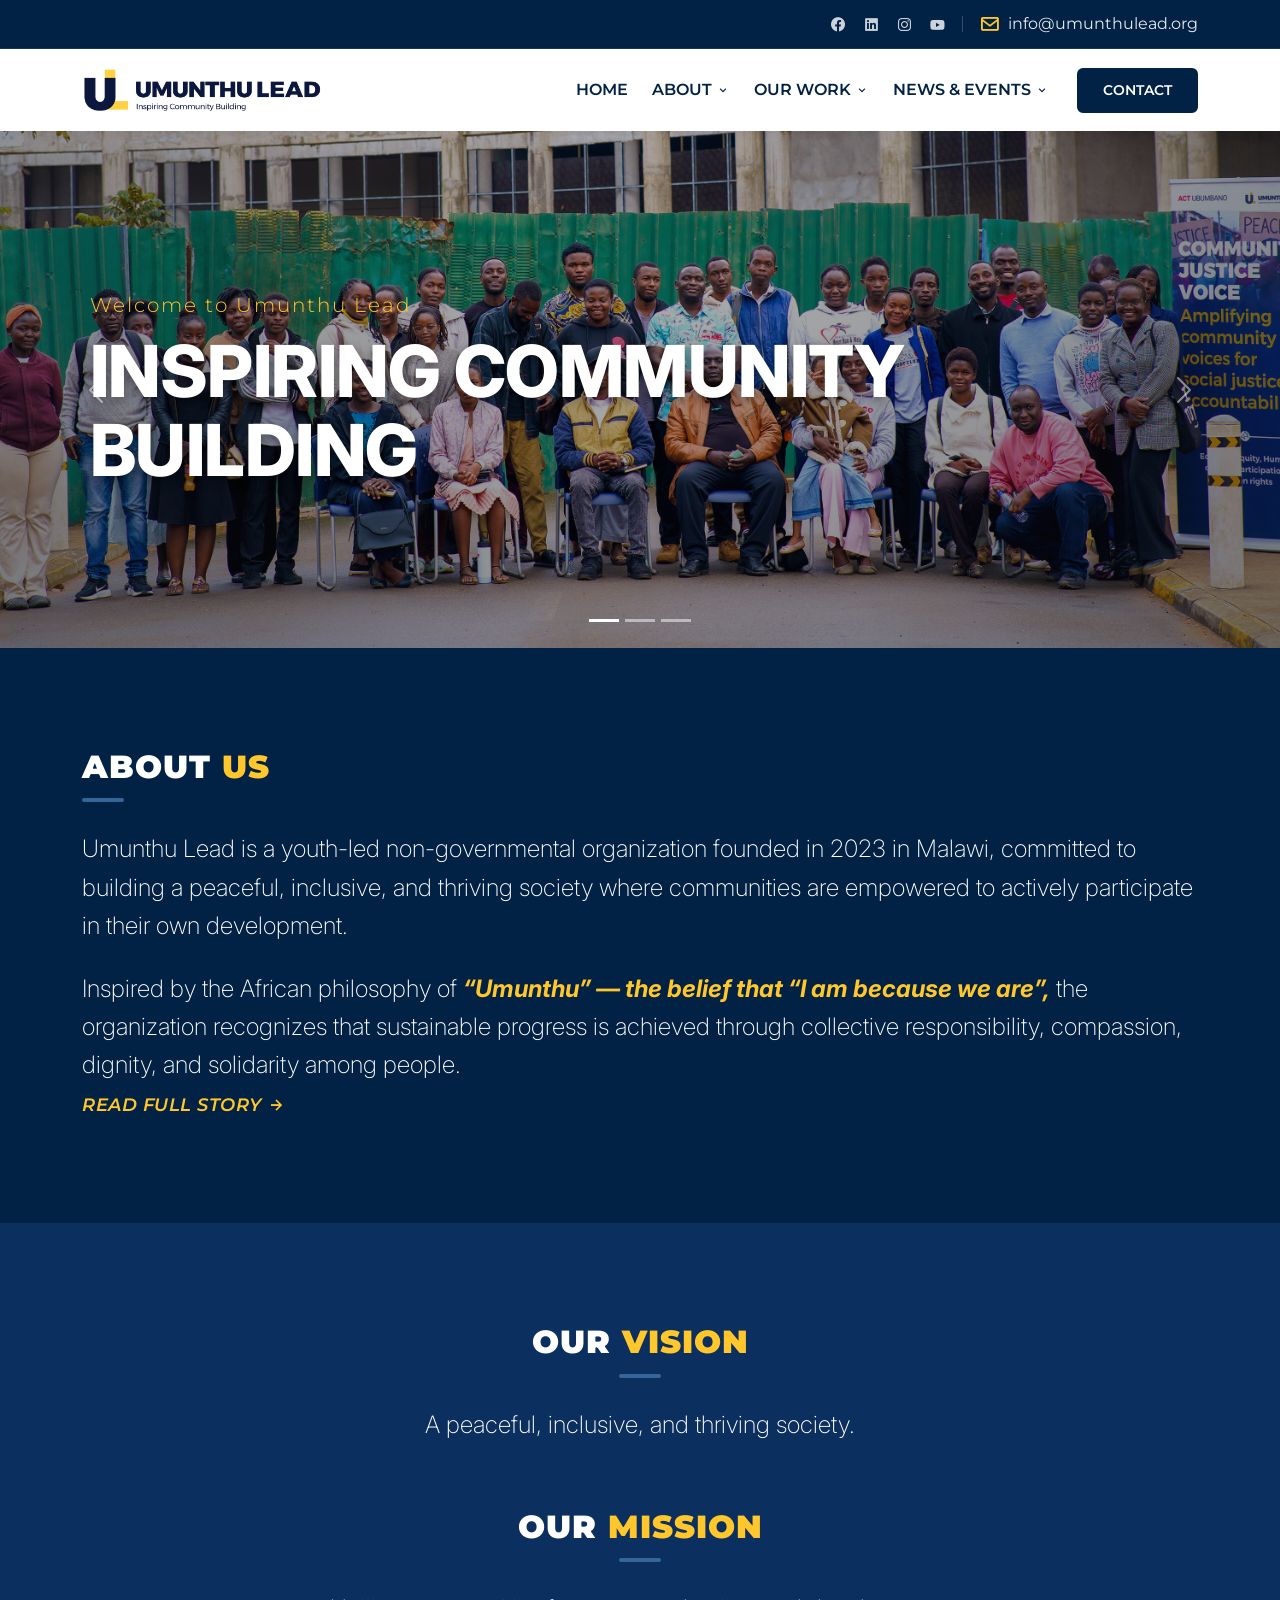
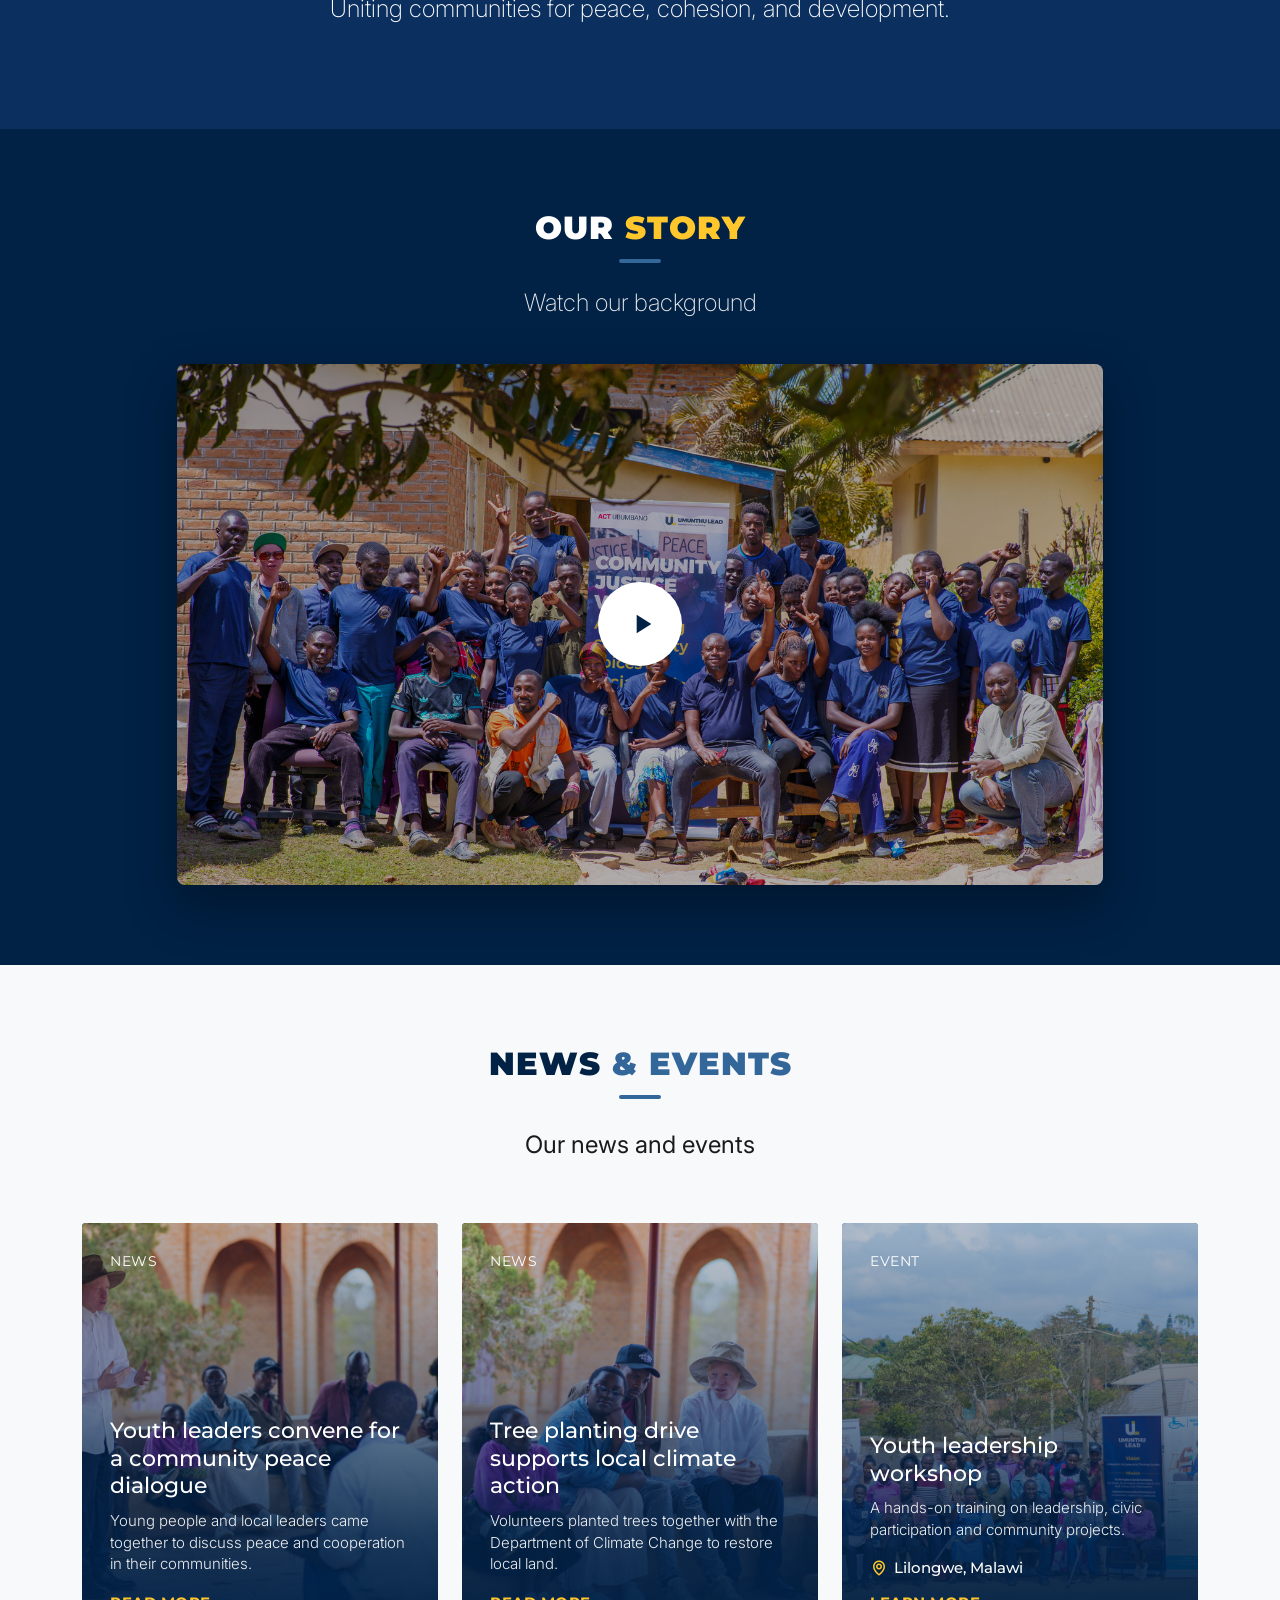
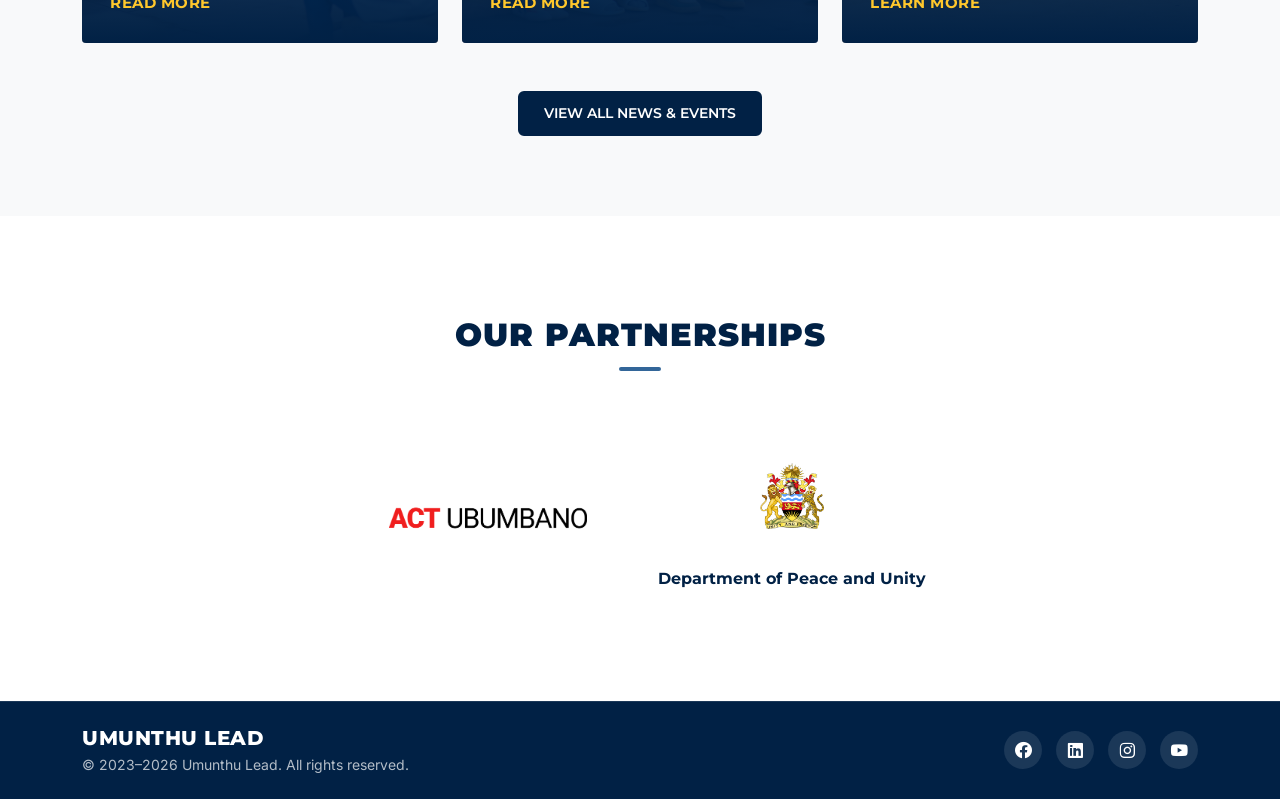
==== commit 7f30622d: "commit" ====
--- a/index.html
+++ b/index.html
@@ -109,7 +109,7 @@
                         <li><a class="dropdown-item" href="./pages/key-focus-areas.html">Key Focus Areas</a></li>
                         <li><a class="dropdown-item" href="./pages/projects.html">Projects</a></li>
                         <li><a class="dropdown-item" href="#programs">Programs</a></li>
-                        <li><a class="dropdown-item" href="#sdgs">SDGs</a></li>
+                        <li><a class="dropdown-item" href="./pages/sdgs.html">SDGs</a></li>
                     </ul>
                 </li>
 
@@ -121,10 +121,10 @@
                         <i class='bx bx-chevron-down dropdown-icon'></i>
                     </a>
                     <ul class="dropdown-menu" aria-labelledby="eventsDropdown">
-                        <li><a class="dropdown-item" href="#latest-news">Latest News</a></li>
-                        <li><a class="dropdown-item" href="#upcoming-events">Upcoming Events</a></li>
-                        <li><a class="dropdown-item" href="#stories">Impact Stories</a></li>
-                        <li><a class="dropdown-item" href="#stories">Gallery</a></li>
+                        <li><a class="dropdown-item" href="#latest-news">News</a></li>
+                        <!-- <li><a class="dropdown-item" href="#upcoming-events">Upcoming Events</a></li>
+                        <li><a class="dropdown-item" href="#stories">Impact Stories</a></li> -->
+                        <li><a class="dropdown-item" href="./pages/gallery.html">Gallery</a></li>
                     </ul>
                 </li>
 
@@ -234,38 +234,33 @@
     </div>
 </section>
    
-<!-- OUR VISION SECTION -->
-<section class="about bg-2" id="vision">
-    <div class="container">
-        <!-- justify-content-center centers the column horizontally -->
+<!-- OUR VISION & MISSION SECTION -->
+<section class="about bg-2" id="vision-mission">
+    <div class="container">
         <div class="row about-row justify-content-center">
-            <!-- text-center centers the heading, divider, and paragraph text -->
             <div class="col-12 col-lg-10 about-content text-center">
-                <h2 class="about-title">Our <span class="color-2">Vision</span></h2>
-                <div class="about-divider mx-auto"></div>
-                <p class="vision">A peaceful, inclusive, and thriving society.</p>
-            </div>
-        </div>
-    </div>
-</section>
-
-<!-- OUR MISSION SECTION -->
-<section class="about bg-1" id="mission">
-    <div class="container">
-        <!-- justify-content-center centers the column horizontally -->
-        <div class="row about-row justify-content-center">
-            <!-- text-center centers the heading, divider, and paragraph text -->
-            <div class="col-12 col-lg-10 about-content text-center">
-                <h2 class="about-title">Our <span class="color-2">Mission</span></h2>
-                <div class="about-divider mx-auto"></div>
-                <p class="mission">Uniting communities for peace, cohesion, and development.</p>
+
+                <!-- Vision -->
+                <div class="vm-block" id="vision">
+                    <h2 class="about-title">Our <span class="color-2">Vision</span></h2>
+                    <div class="about-divider mx-auto"></div>
+                    <p class="vision">A peaceful, inclusive, and thriving society.</p>
+                </div>
+
+                <!-- Mission -->
+                <div class="vm-block" id="mission">
+                    <h2 class="about-title">Our <span class="color-2">Mission</span></h2>
+                    <div class="about-divider mx-auto"></div>
+                    <p class="mission">Uniting communities for peace, cohesion, and development.</p>
+                </div>
+
             </div>
         </div>
     </div>
 </section>
 
 <!-- OUR STORY SECTION -->
-<section class="our-story bg-2" id="our-story">
+<section class="our-story bg-1" id="our-story">
     <div class="container">
 
         <!-- Centered heading -->
--- a/assets/css/app.css
+++ b/assets/css/app.css
@@ -550,27 +550,27 @@
 }
 
 /* ==========================================================================
-   5. VISION & MISSION
-   ========================================================================== */
-#vision,
-#mission {
+   5. VISION & MISSION (single section)
+   ========================================================================== */
+#vision-mission {
     min-height: 281px;
     height: auto;
     display: flex;
     align-items: center;
     padding-top: 48px;
     padding-bottom: 48px;
-    
-}
-
-#vision .container,
-#mission .container {
+}
+
+#vision-mission .container {
     width: 100%;
 }
 
-#vision .about-title,
-#mission .about-title {
+#vision-mission .about-title {
     font-size: 32px;
+}
+
+#vision-mission .vm-block + .vm-block {
+    margin-top: 64px;
 }
 
 #vision p.vision,
@@ -579,11 +579,13 @@
 }
 
 @media (max-width: 767.98px) {
-    #vision,
-    #mission {
-        min-height: 281px;
+    #vision-mission {
         padding-top: 48px;
         padding-bottom: 48px;
+    }
+
+    #vision-mission .vm-block + .vm-block {
+        margin-top: 44px;
     }
 
     #vision p.vision,
@@ -591,6 +593,7 @@
         font-size: 17px !important;
     }
 }
+
 
 /* ==========================================================================
    6. PARTNERSHIPS SECTION
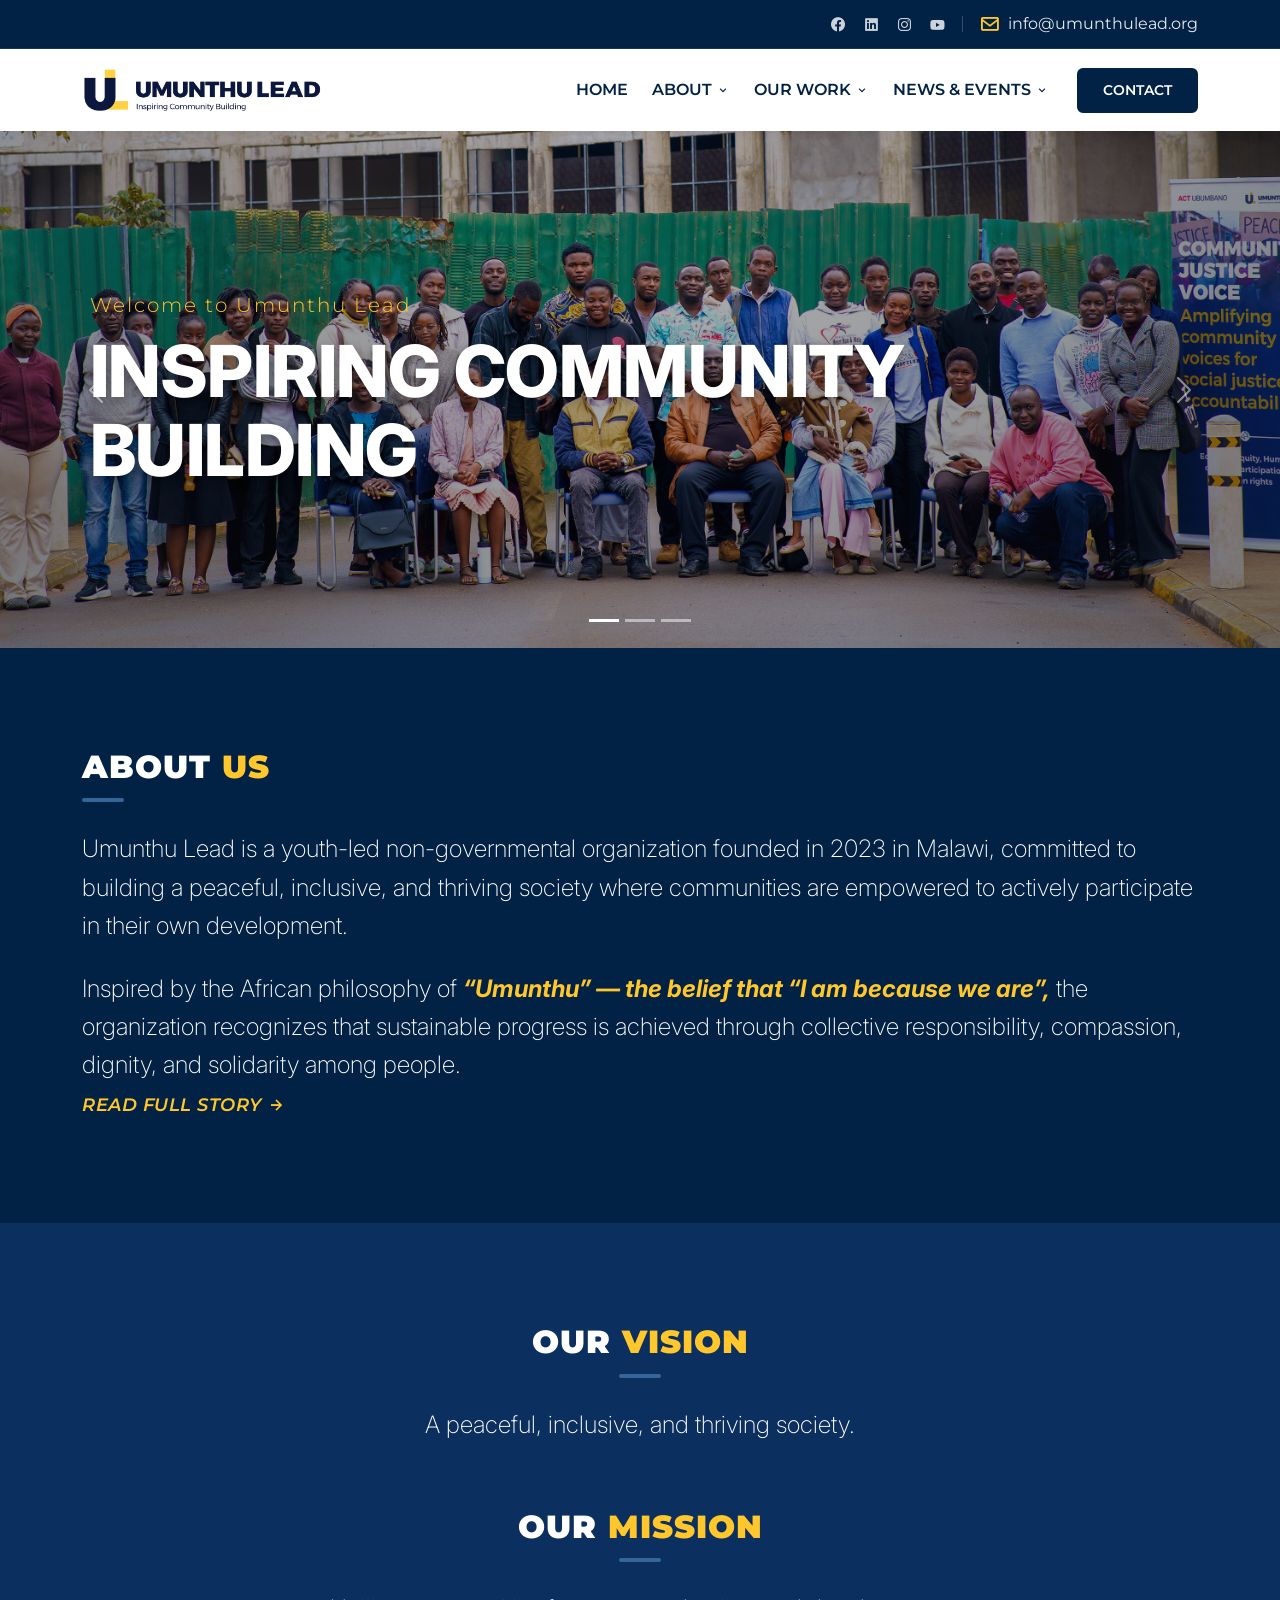
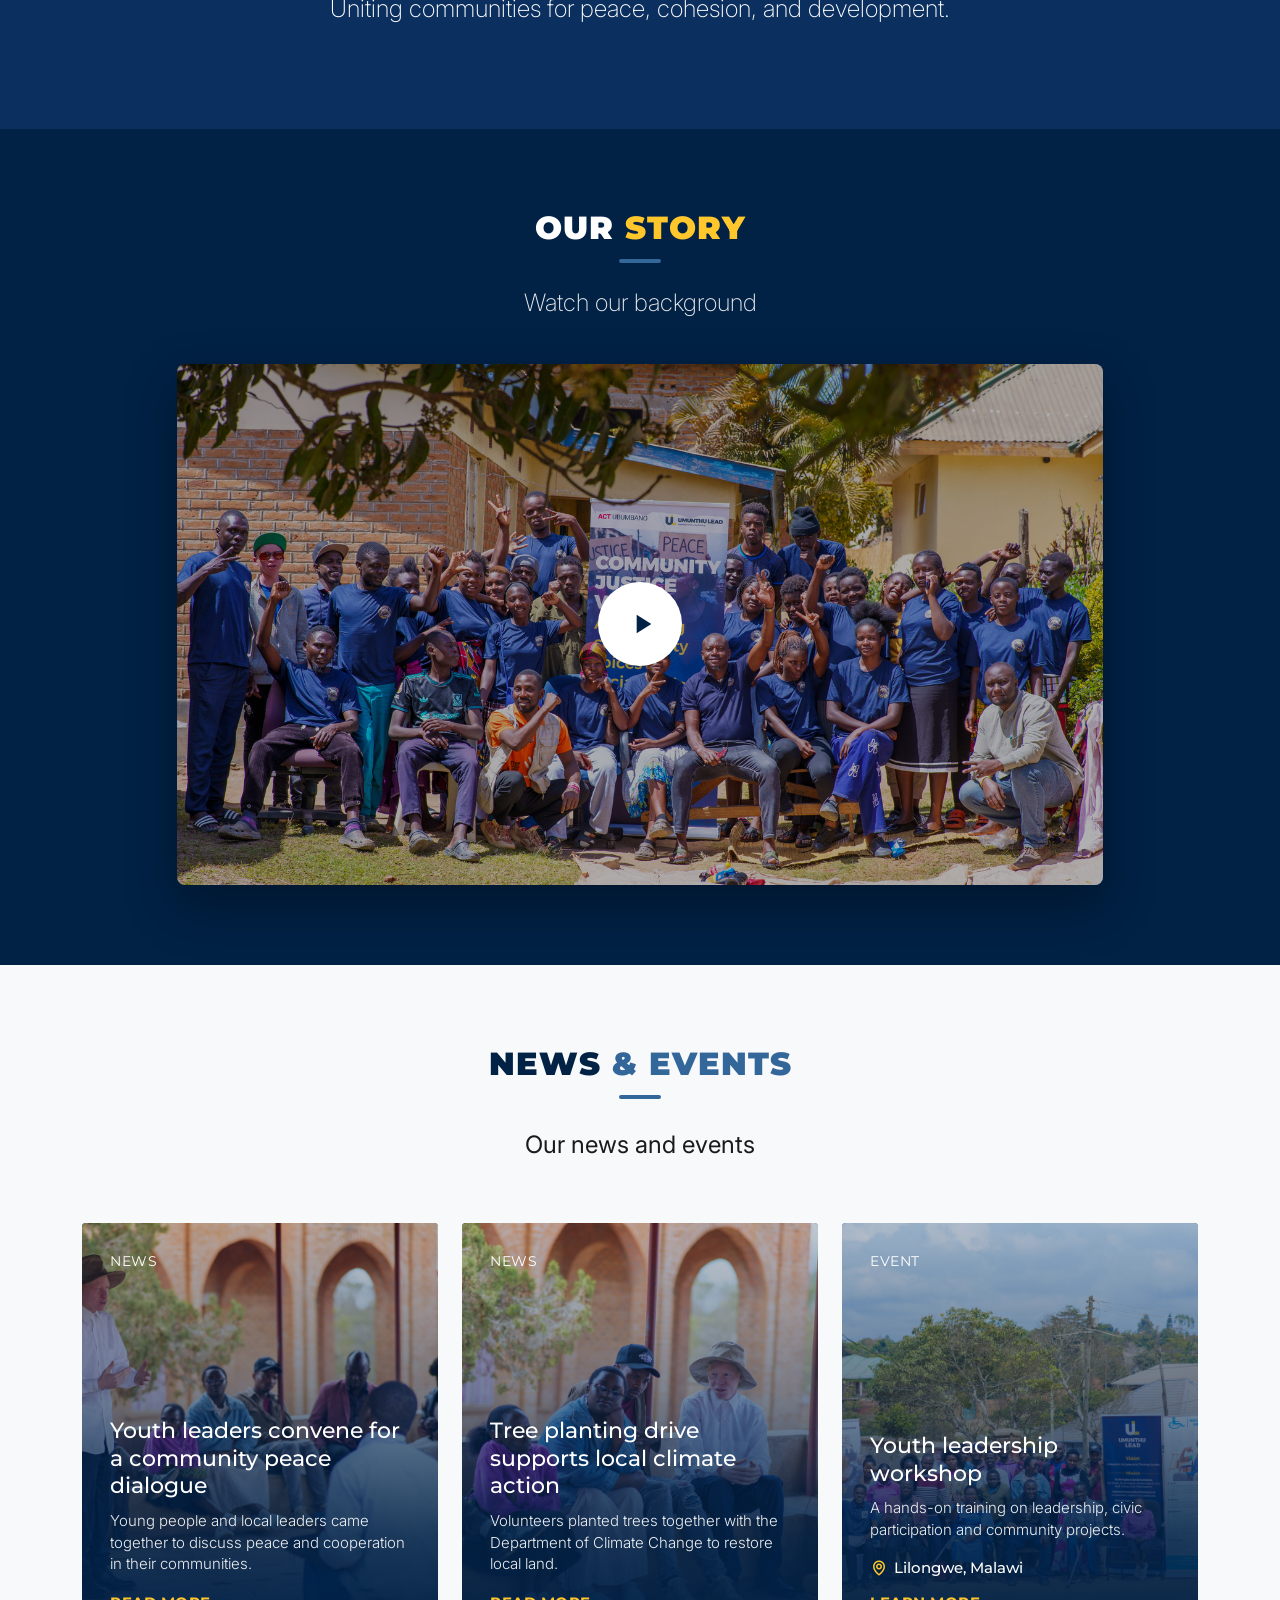
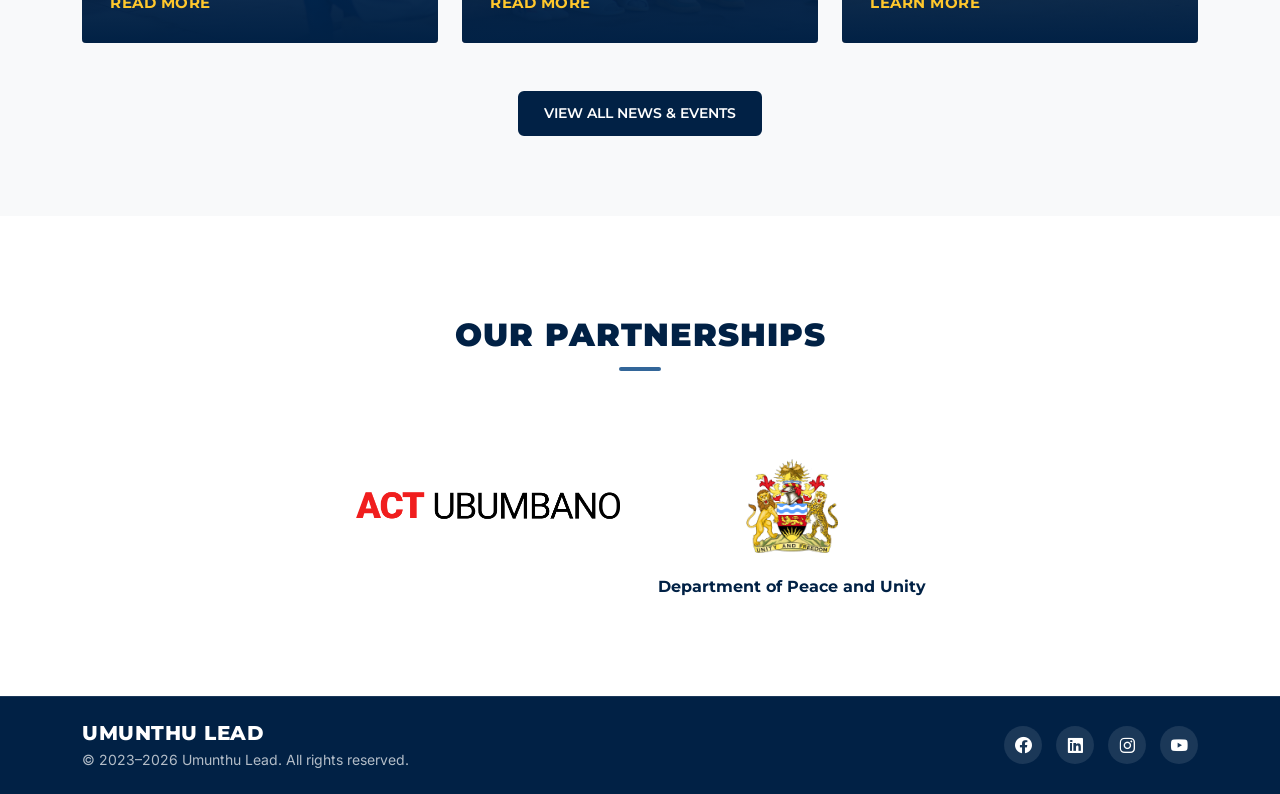
==== commit f076a25b: "oush" ====
--- a/index.html
+++ b/index.html
@@ -413,7 +413,7 @@
         </div>
 
         <!-- 2 Partners Row -->
-        <div class="row g-4 justify-content-center align-items-center text-center">
+        <div class="row g-4 justify-content-center align-items-start text-center">
 
             <!-- Partner 1 -->
             <div class="col-12 col-md-auto">
--- a/assets/css/app.css
+++ b/assets/css/app.css
@@ -630,28 +630,25 @@
 }
 
 .partner-item {
-    width: 280px; /* Standardized width for both cards */
+    width: 280px;
     max-width: 100%;
     margin-left: auto;
     margin-right: auto;
-    height: 100%;
     display: flex;
     flex-direction: column;
-    justify-content: space-between;
+    align-items: center;
 }
 
 .partner-logo-box {
     width: 100%;
-    height: 90px;
-    /* background-color: var(--color-bg-light); */
-    /* border: 1px solid var(--color-border); */
+    height: 110px;              /* same box for every logo, so they align */
     border-radius: 8px;
     display: flex;
     align-items: center;
     justify-content: center;
-    padding: 12px;
+    padding: 8px;
+    margin-bottom: 16px !important;
     transition: all 0.3s ease;
-    margin-bottom: 16px; /* Controlled spacing between logo box and title */
 }
 
 .partner-logo {
@@ -661,23 +658,15 @@
     transition: all 0.3s ease;
 }
 
-.partner-item:hover .partner-logo-box {
-    /* border-color: var(--color-hover); */
-    /* box-shadow: 0 6px 18px rgba(0, 33, 71, 0.08); */
-}
-
 .partner-name {
     font-family: 'Montserrat', sans-serif;
     font-size: 16px;
     font-weight: 700;
     color: var(--color-primary);
-    margin-bottom: 0;
-    /* Gives enough space for 2 lines uniformly so boxes stay balanced */
-    min-height: 44px; 
-    display: flex;
-    align-items: center;
-    justify-content: center;
-}
+    margin: 0;
+    text-align: center;
+}
+
 
 @media (max-width: 767.98px) {
     #partnerships {
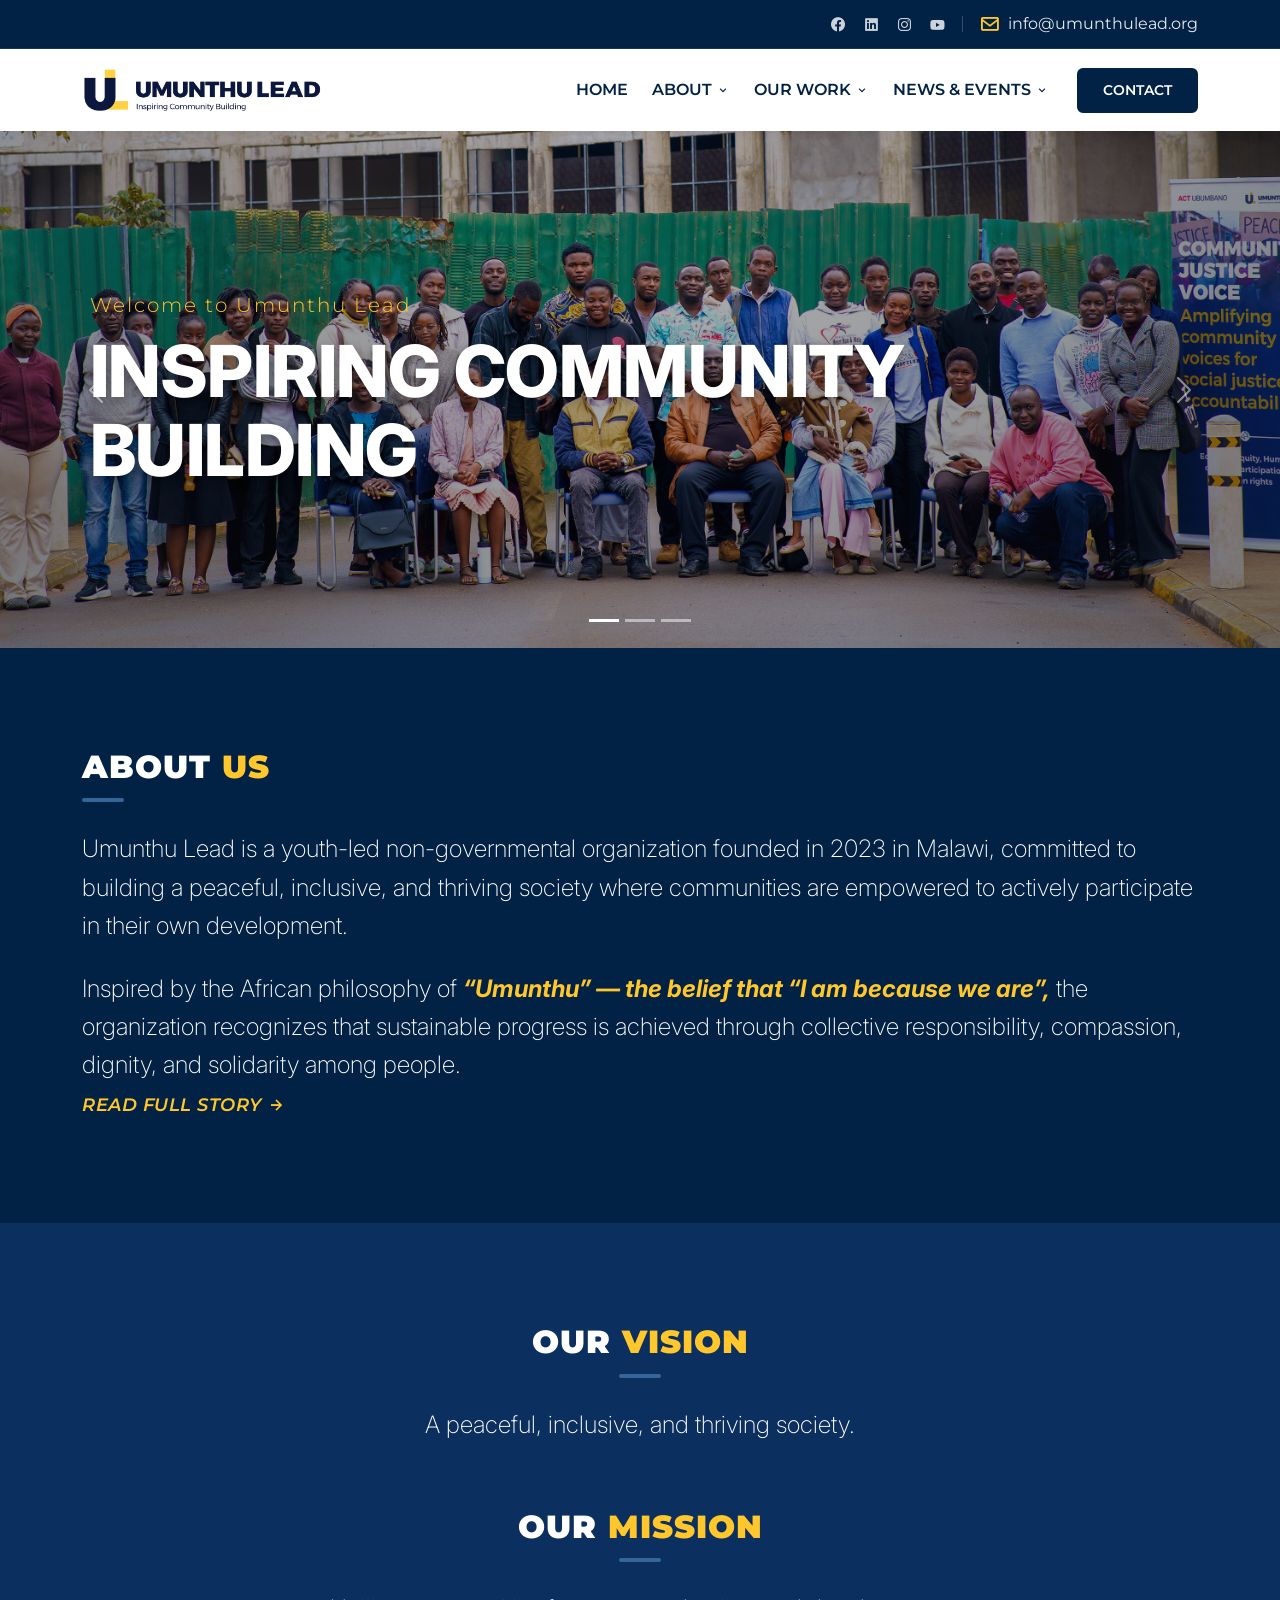
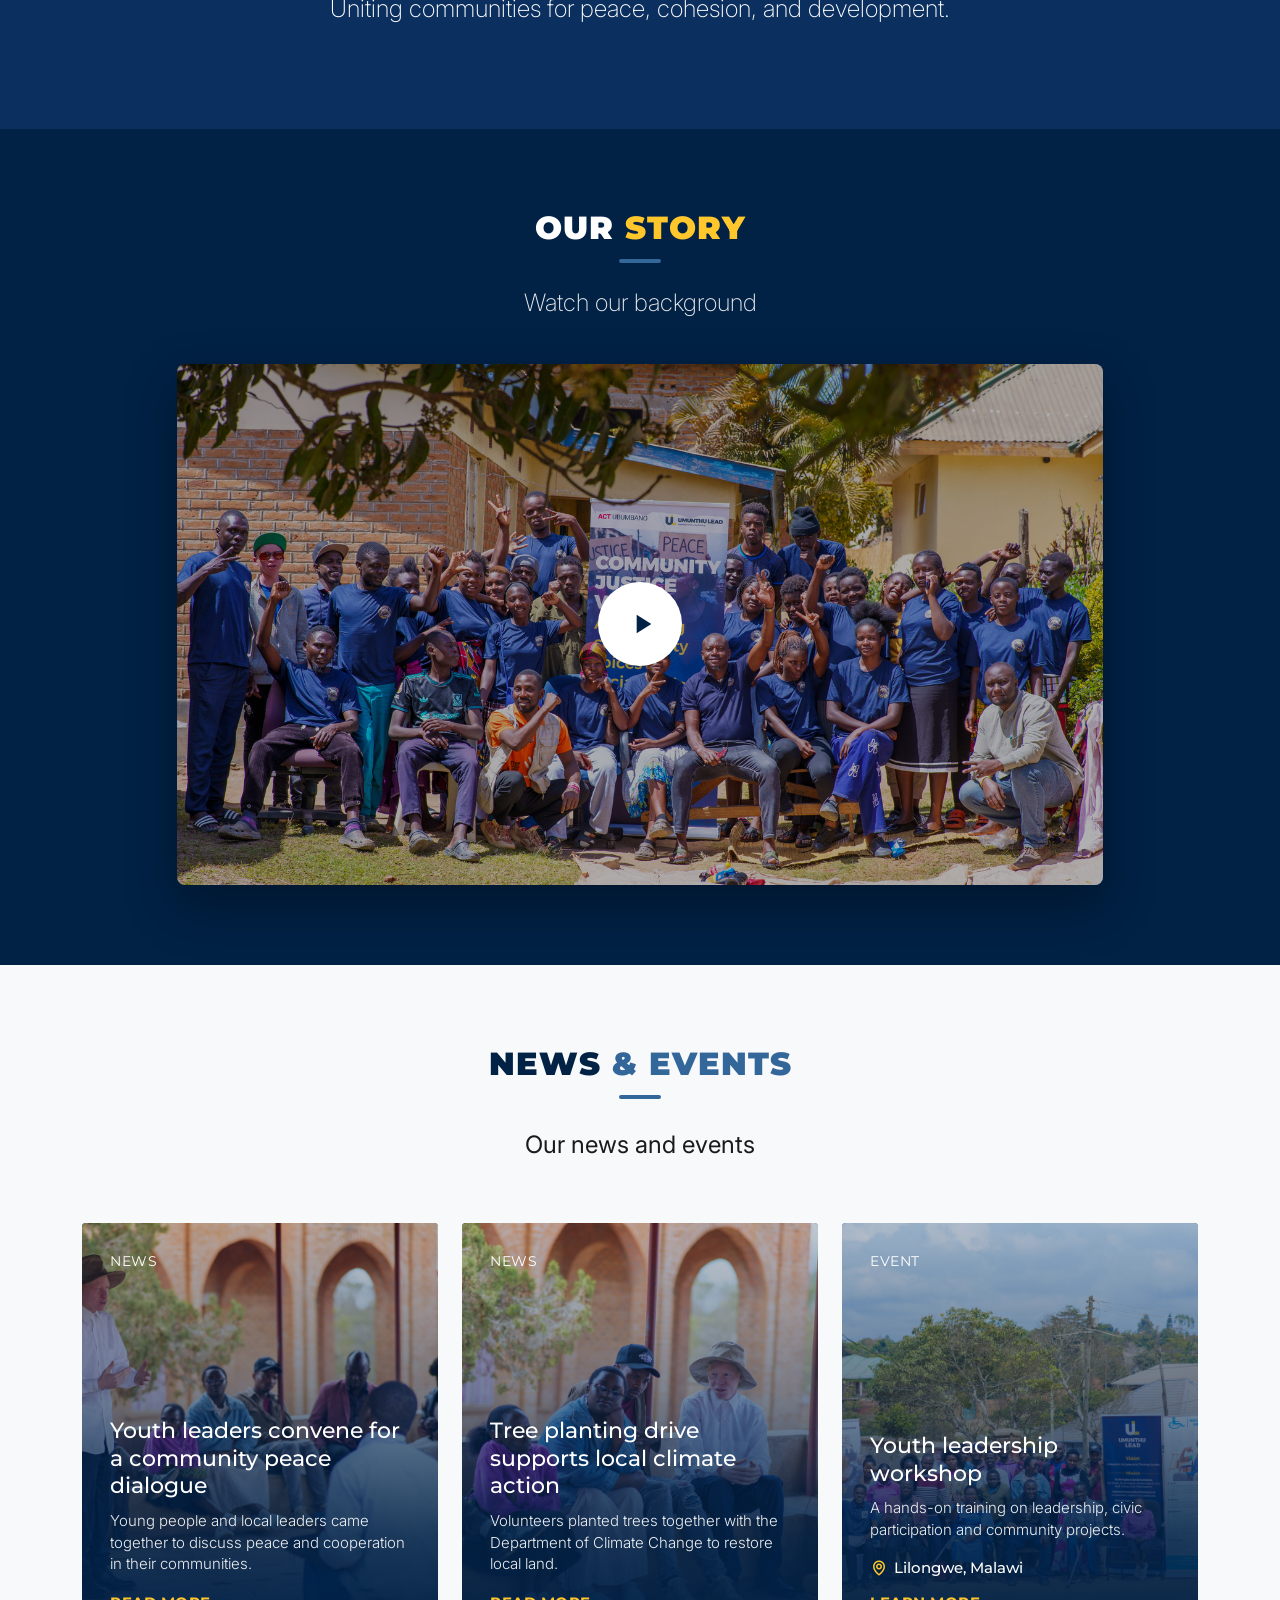
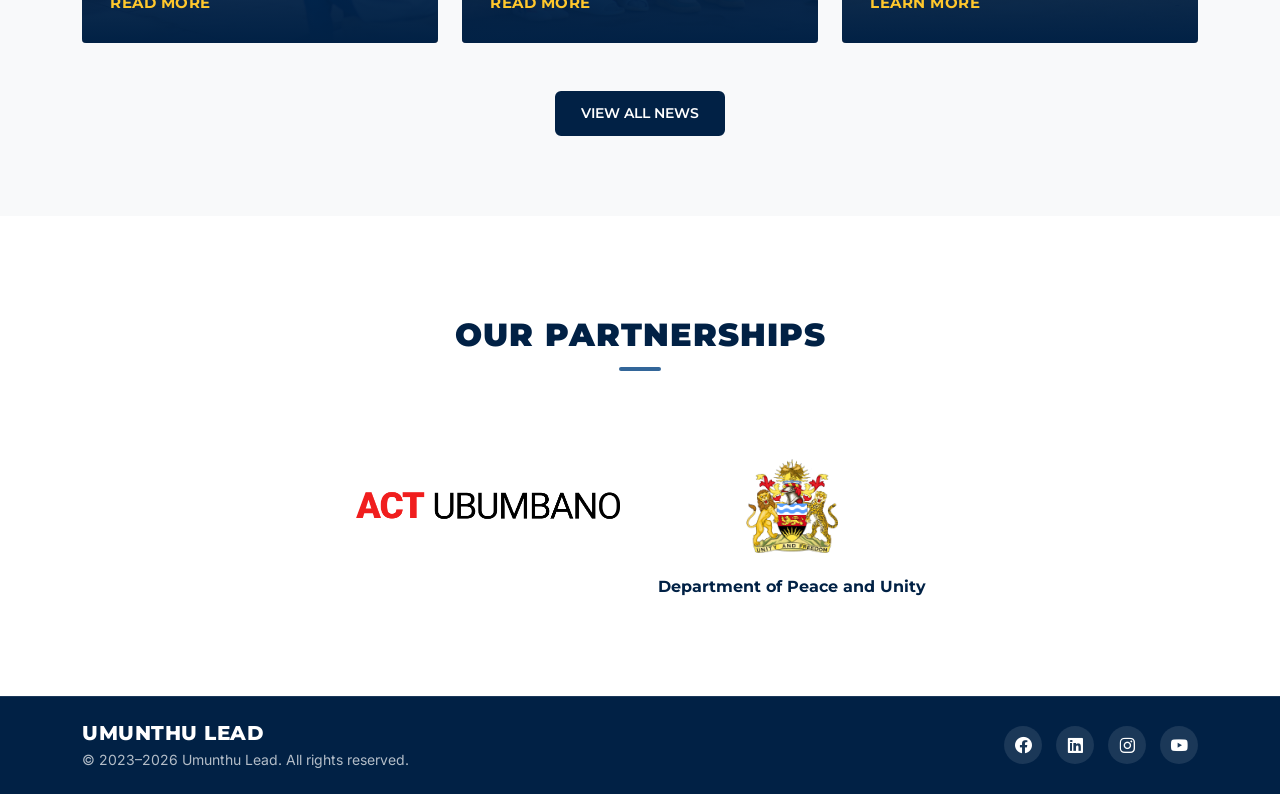
==== commit 06fc19c8: "push" ====
--- a/index.html
+++ b/index.html
@@ -106,9 +106,9 @@
                         <i class='bx bx-chevron-down dropdown-icon'></i>
                     </a>
                     <ul class="dropdown-menu" aria-labelledby="workDropdown">
-                        <li><a class="dropdown-item" href="./pages/key-focus-areas.html">Key Focus Areas</a></li>
+                        <li><a class="dropdown-item" href="./pages/key-focus-areas.html">Programs & Key Focus Areas</a></li>
                         <li><a class="dropdown-item" href="./pages/projects.html">Projects</a></li>
-                        <li><a class="dropdown-item" href="#programs">Programs</a></li>
+                        <!-- <li><a class="dropdown-item" href="#programs">Programs</a></li> -->
                         <li><a class="dropdown-item" href="./pages/sdgs.html">SDGs</a></li>
                     </ul>
                 </li>
@@ -129,7 +129,7 @@
                 </li>
 
             </ul>
-            <a href="#contact" class="btn btn-brand ms-lg-3">Contact</a>
+            <a href="./pages/contact.html" class="btn btn-brand ms-lg-3">Contact</a>
         </div>
     </div>
 </nav>
@@ -336,71 +336,69 @@
         </div>
 
         <!-- 3 Cards Grid -->
-        <!-- 3 Cards Grid -->
-<div class="row g-4 mt-1 justify-content-center">
-
-    <!-- Card 1: News -->
-    <div class="col-12 col-md-4 d-flex justify-content-center">
-        <article class="news-card">
-            <a href="#" class="news-card-link">
-                <img class="news-card-img" src="./assets/images/NewsandEvents/DSC07074.jpg" alt="Youth leaders at a community dialogue" loading="lazy">
-                <div class="news-card-body">
-                    <span class="news-tag">News</span>
-                    <div class="news-card-content">
-                        <h3 class="news-card-title">Youth leaders convene for a community peace dialogue</h3>
-                        <p class="news-card-text">Young people and local leaders came together to discuss peace and cooperation in their communities.</p>
-                        <span class="news-more">Read more</span>
-                    </div>
-                </div>
-            </a>
-        </article>
-    </div>
-
-    <!-- Card 2: News -->
-    <div class="col-12 col-md-4 d-flex justify-content-center">
-        <article class="news-card">
-            <a href="#" class="news-card-link">
-                <img class="news-card-img" src="./assets/images/NewsandEvents/DSC07107.jpg" alt="Tree planting by youth volunteers" loading="lazy">
-                <div class="news-card-body">
-                    <span class="news-tag">News</span>
-                    <div class="news-card-content">
-                        <h3 class="news-card-title">Tree planting drive supports local climate action</h3>
-                        <p class="news-card-text">Volunteers planted trees together with the Department of Climate Change to restore local land.</p>
-                        <span class="news-more">Read more</span>
-                    </div>
-                </div>
-            </a>
-        </article>
-    </div>
-
-    <!-- Card 3: Event -->
-    <div class="col-12 col-md-4 d-flex justify-content-center" id="upcoming-events">
-        <article class="news-card news-card-event">
-            <a href="#" class="news-card-link">
-                <img class="news-card-img" src="./assets/images/NewsandEvents/DSC07167.jpg" alt="Leadership training workshop" loading="lazy">
-                <div class="news-card-body">
-                    <span class="news-tag">Event</span>
-                    <div class="news-card-content">
-                        <h3 class="news-card-title">Youth leadership workshop</h3>
-                        <p class="news-card-text">A hands-on training on leadership, civic participation and community projects.</p>
-                        <span class="news-meta"><i class='bx bx-map'></i> Lilongwe, Malawi</span>
-                        <span class="news-more">Learn more</span>
-                    </div>
-                </div>
-            </a>
-        </article>
-    </div>
-
-</div>
+        <div class="row g-4 mt-1 justify-content-center">
+
+            <!-- Card 1: News -->
+            <div class="col-12 col-md-4 d-flex justify-content-center">
+                <article class="news-card">
+                    <a href="./pages/news-detail.html?id=1" class="news-card-link">
+                        <img class="news-card-img" src="./assets/images/NewsandEvents/DSC07074.jpg" alt="Youth leaders at a community dialogue" loading="lazy">
+                        <div class="news-card-body">
+                            <span class="news-tag">News</span>
+                            <div class="news-card-content">
+                                <h3 class="news-card-title">Youth leaders convene for a community peace dialogue</h3>
+                                <p class="news-card-text">Young people and local leaders came together to discuss peace and cooperation in their communities.</p>
+                                <span class="news-more">Read more</span>
+                            </div>
+                        </div>
+                    </a>
+                </article>
+            </div>
+
+            <!-- Card 2: News -->
+            <div class="col-12 col-md-4 d-flex justify-content-center">
+                <article class="news-card">
+                    <a href="./pages/news-detail.html?id=2" class="news-card-link">
+                        <img class="news-card-img" src="./assets/images/NewsandEvents/DSC07107.jpg" alt="Tree planting by youth volunteers" loading="lazy">
+                        <div class="news-card-body">
+                            <span class="news-tag">News</span>
+                            <div class="news-card-content">
+                                <h3 class="news-card-title">Tree planting drive supports local climate action</h3>
+                                <p class="news-card-text">Volunteers planted trees together with the Department of Climate Change to restore local land.</p>
+                                <span class="news-more">Read more</span>
+                            </div>
+                        </div>
+                    </a>
+                </article>
+            </div>
+
+            <!-- Card 3: Event -->
+            <div class="col-12 col-md-4 d-flex justify-content-center" id="upcoming-events">
+                <article class="news-card news-card-event">
+                    <a href="./pages/news-detail.html?id=3" class="news-card-link">
+                        <img class="news-card-img" src="./assets/images/NewsandEvents/DSC07167.jpg" alt="Leadership training workshop" loading="lazy">
+                        <div class="news-card-body">
+                            <span class="news-tag">Event</span>
+                            <div class="news-card-content">
+                                <h3 class="news-card-title">Youth leadership workshop</h3>
+                                <p class="news-card-text">A hands-on training on leadership, civic participation and community projects.</p>
+                                <span class="news-meta"><i class='bx bx-map'></i> Lilongwe, Malawi</span>
+                                <span class="news-more">Learn more</span>
+                            </div>
+                        </div>
+                    </a>
+                </article>
+            </div>
+
+        </div>
 
         <!-- View all -->
         <div class="text-center mt-5">
-            <a href="#" class="btn btn-brand">View all news &amp; events</a>
-        </div>
-
-    </div>
-</section>
-
+            <a href="./pages/news.html" class="btn btn-brand">View all news</a>
+        </div>
+
+    </div>
+</section>
 <!-- PARTNERSHIPS SECTION -->
 <section class="about bg-white" id="partnerships">
     <div class="container">
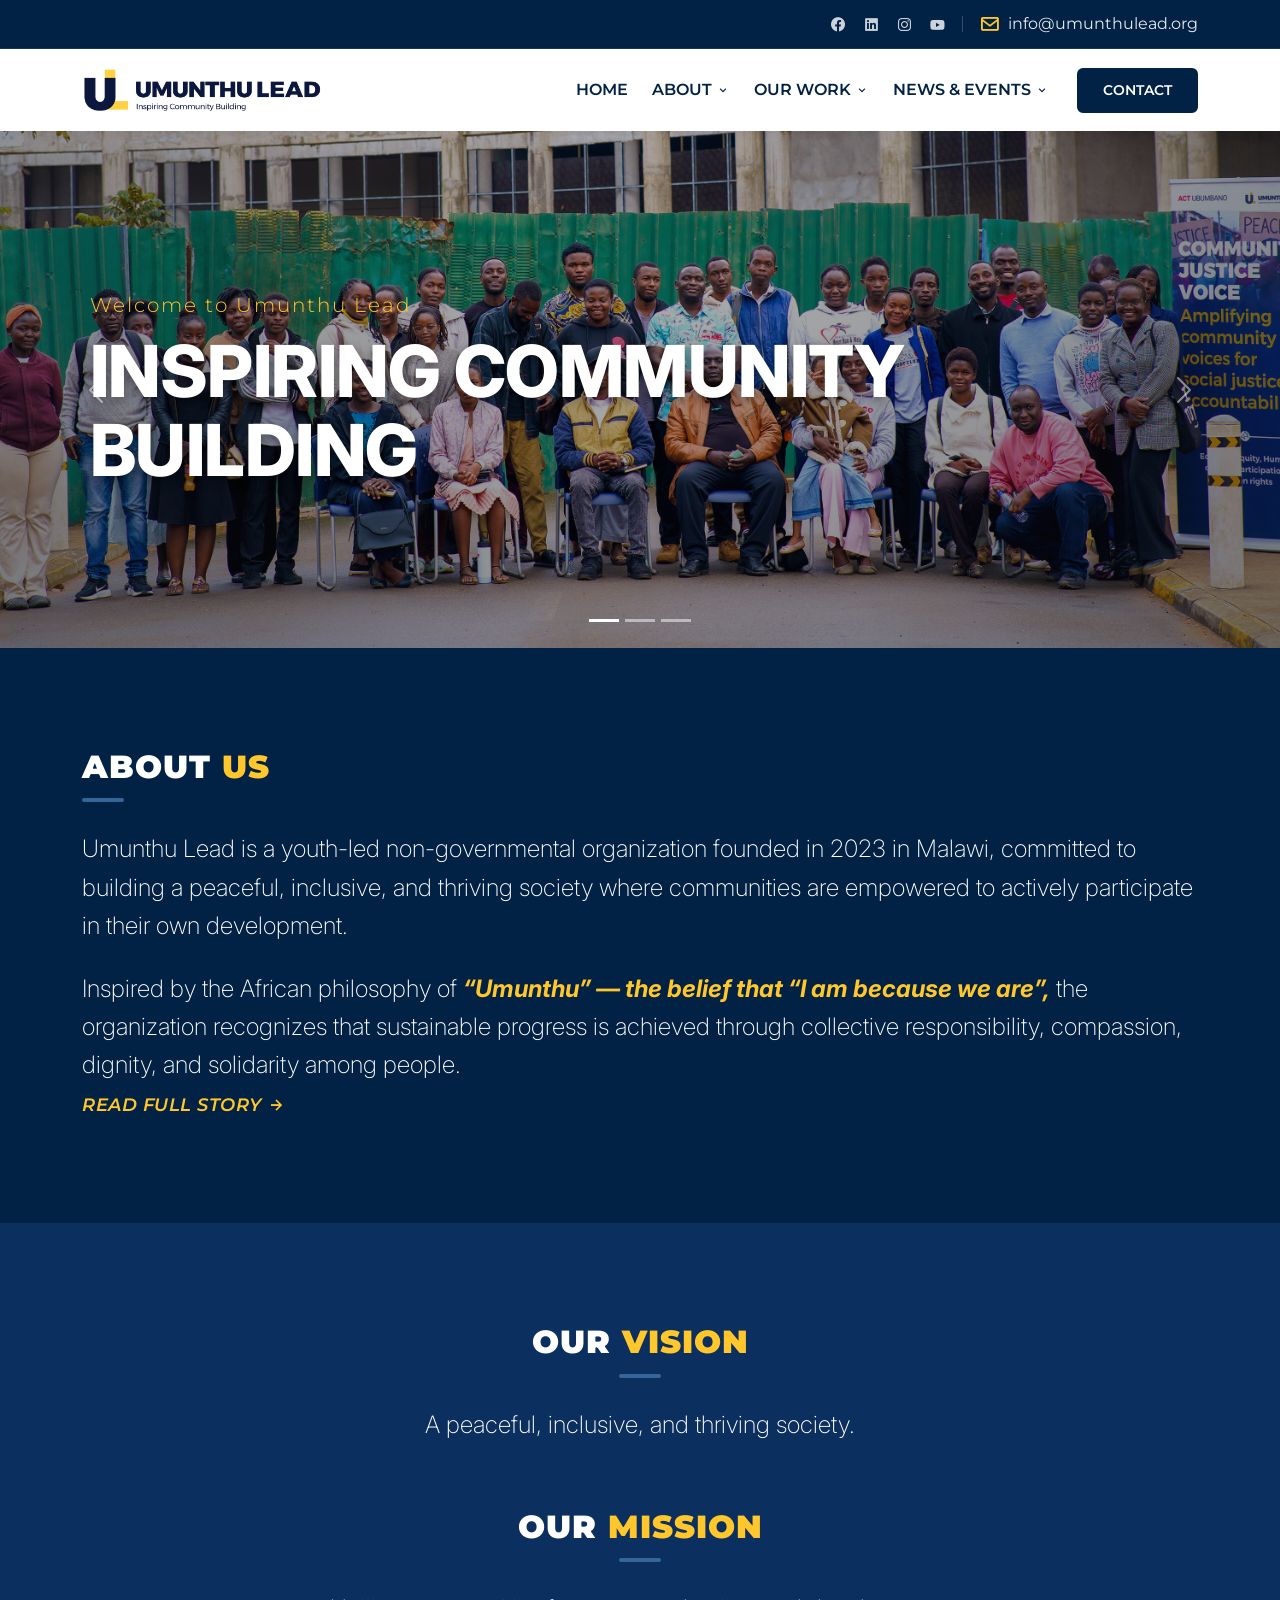
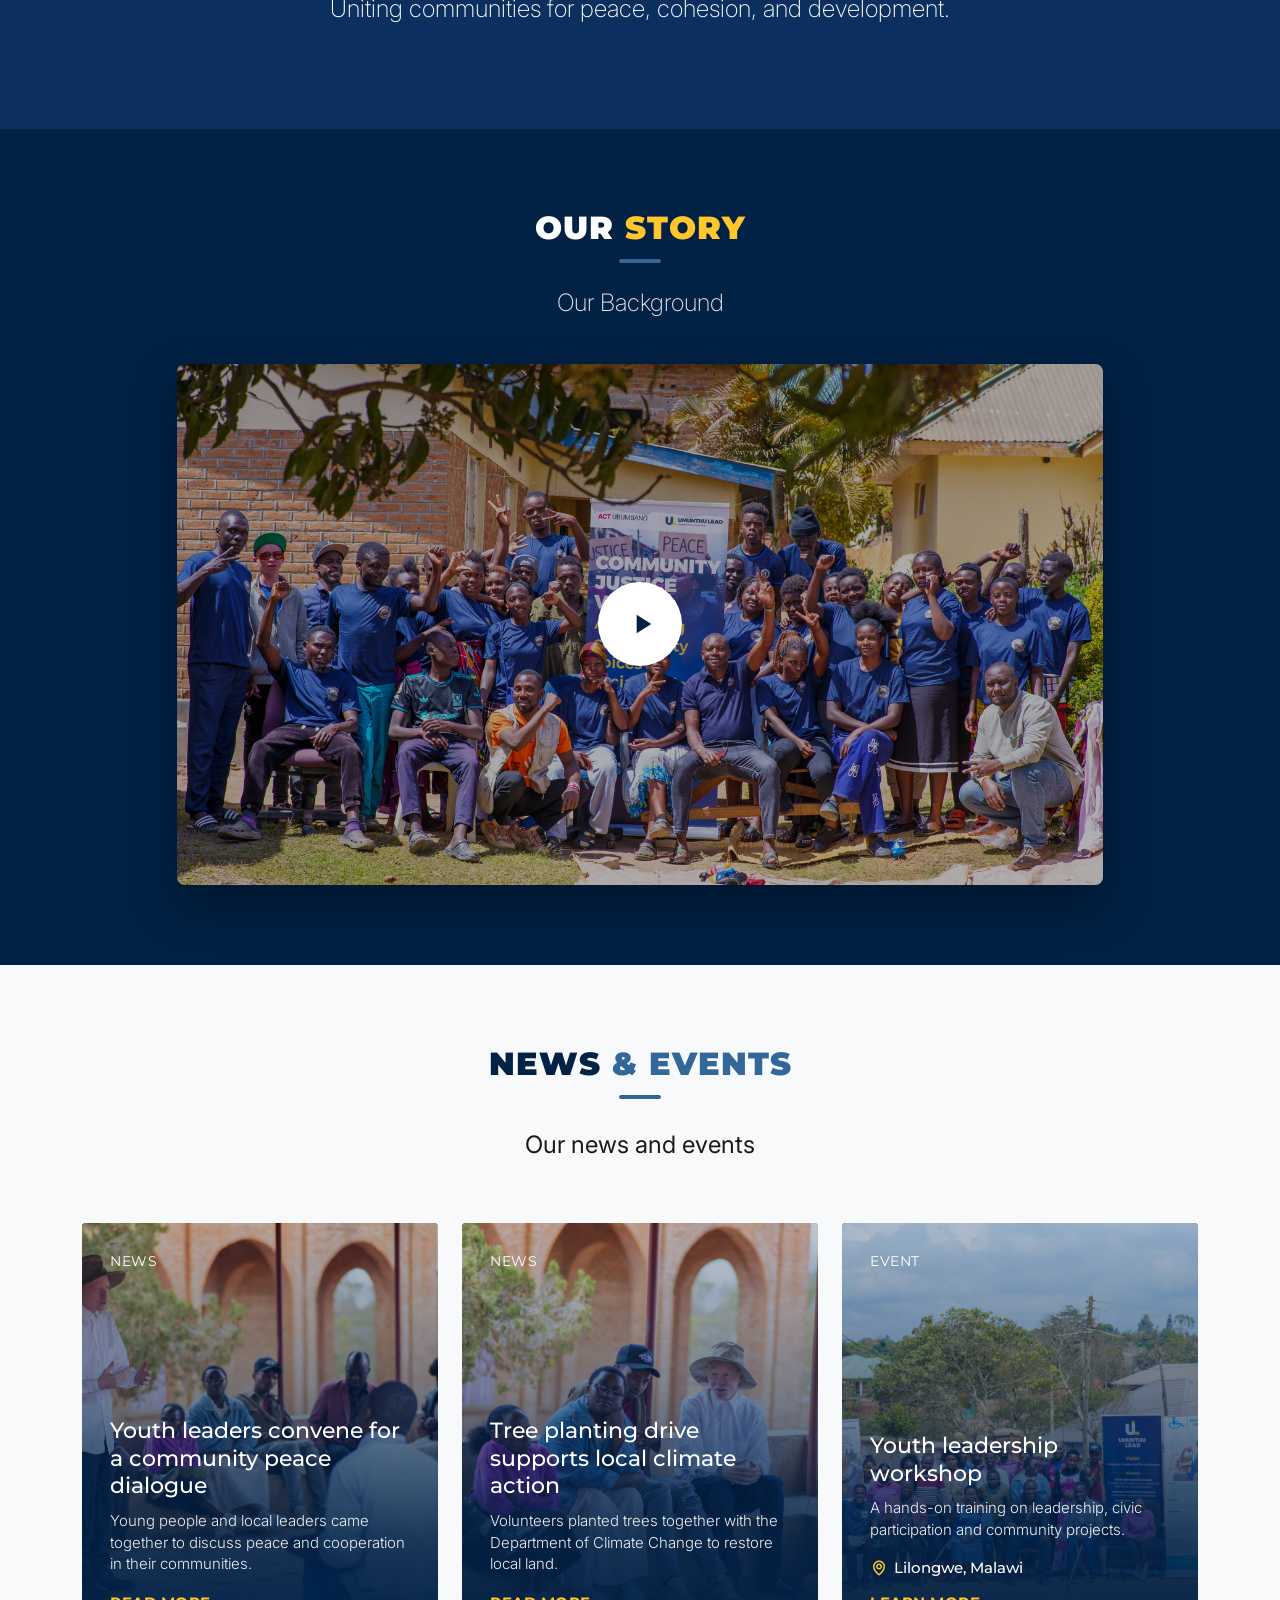
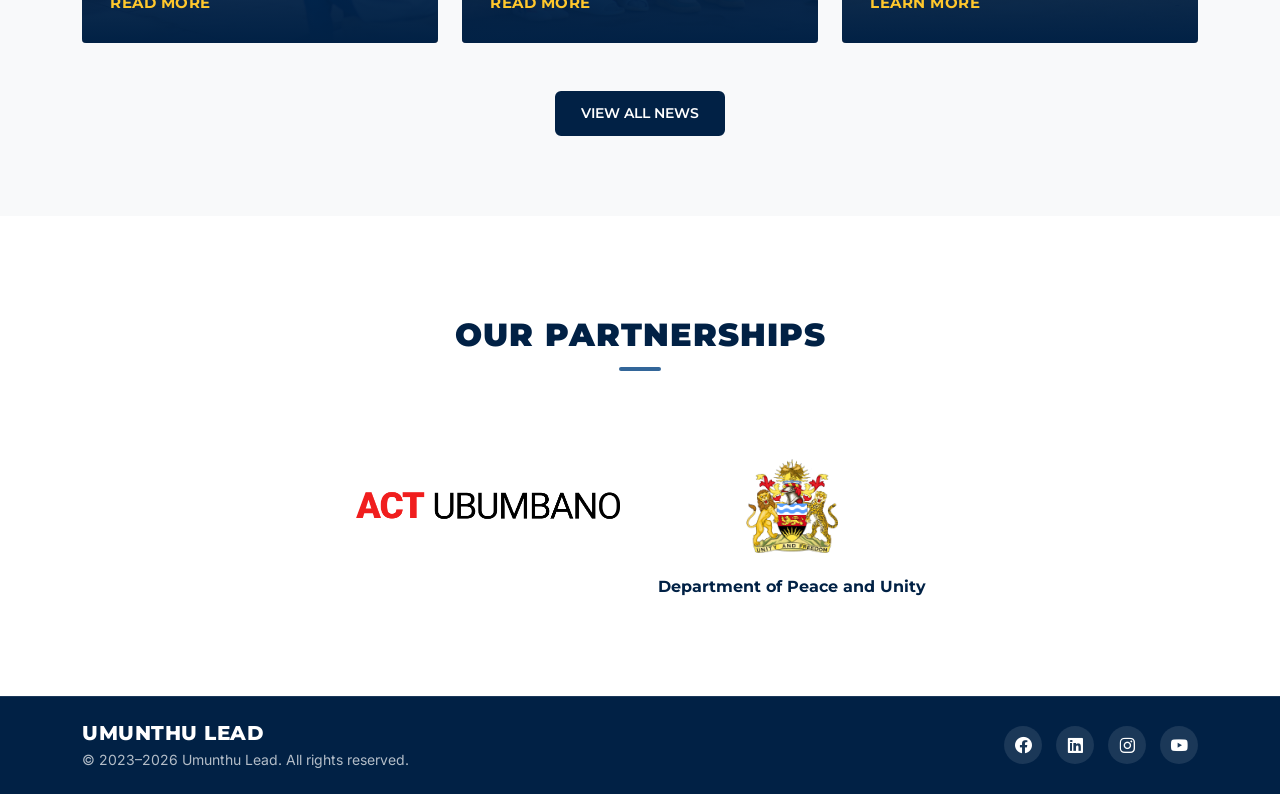
==== commit 79e03e4d: "push" ====
--- a/index.html
+++ b/index.html
@@ -268,7 +268,7 @@
             <div class="col-12 col-lg-10">
                 <h2 class="about-title">Our <span class="color-2">Story</span></h2>
                 <div class="about-divider mx-auto"></div>
-                <p class="story-text">Watch our background</p>
+                <p class="story-text">Our Background</p>
             </div>
         </div>
 
